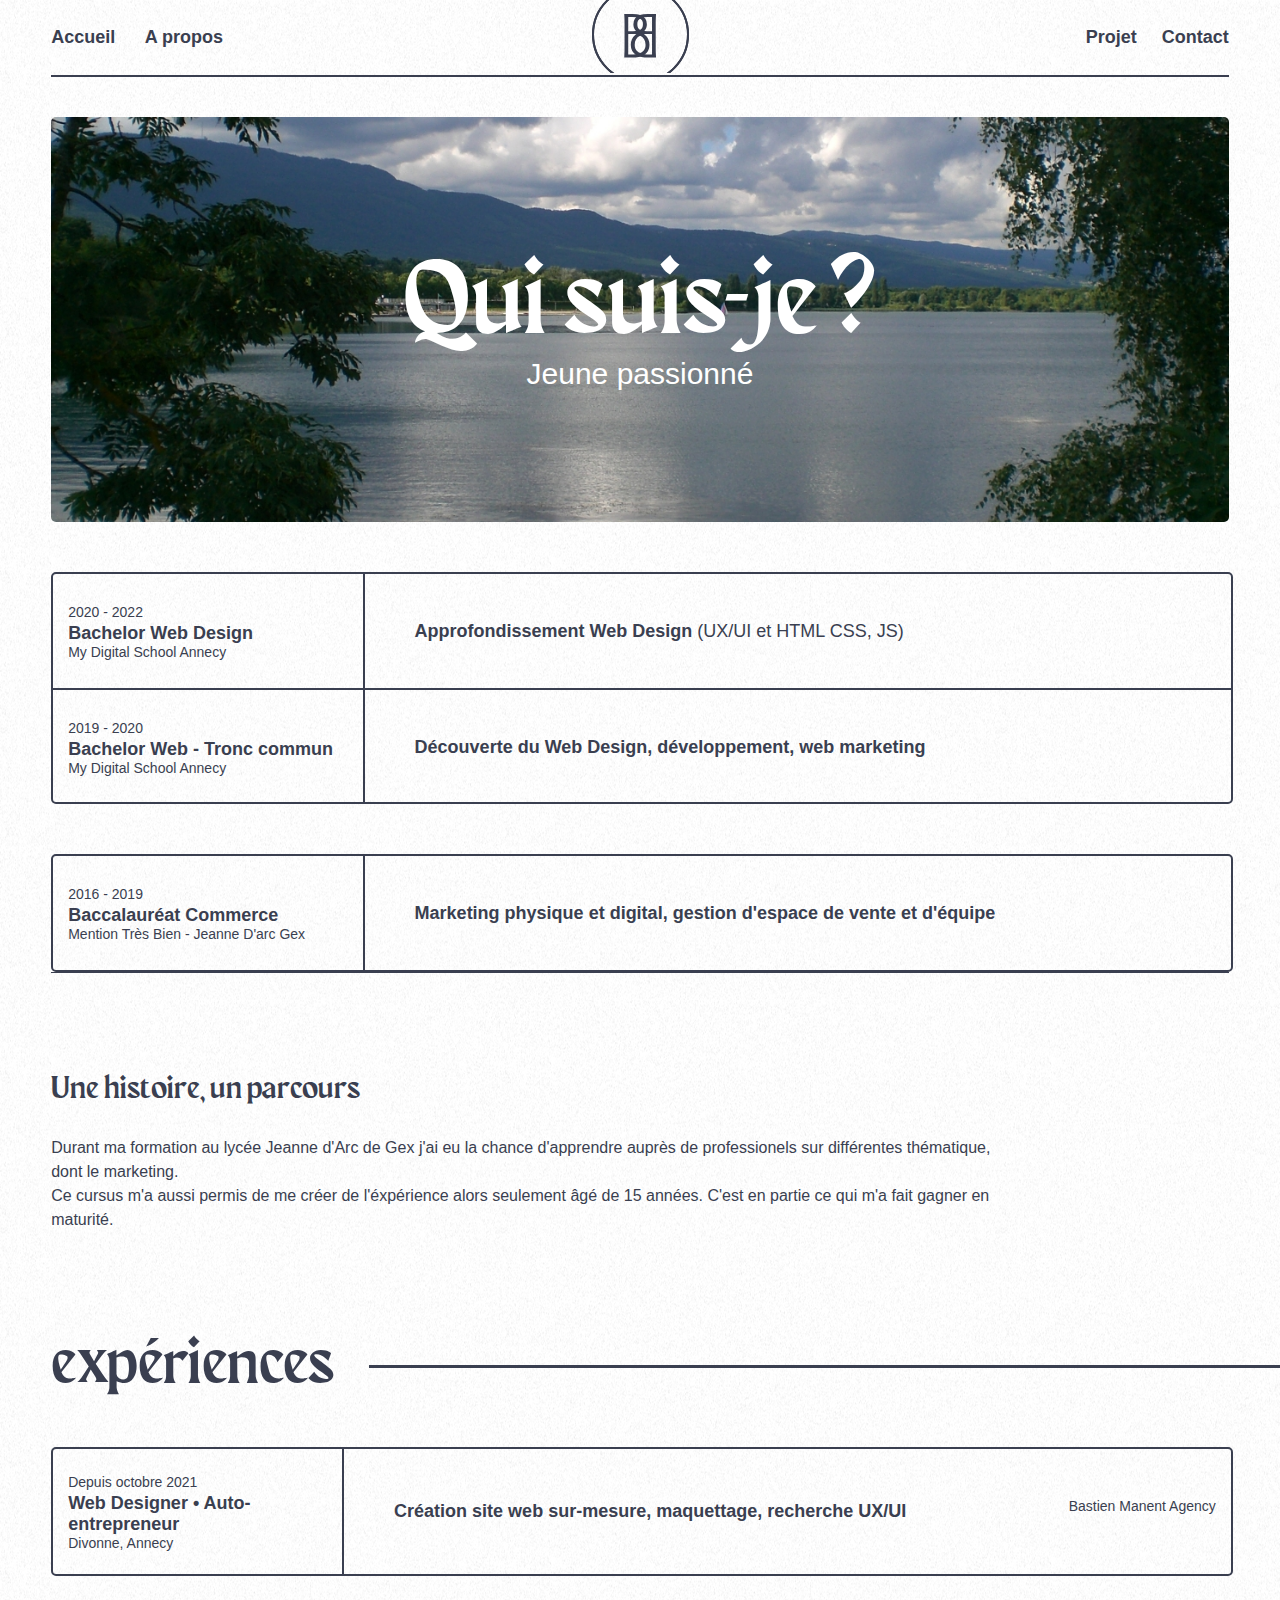
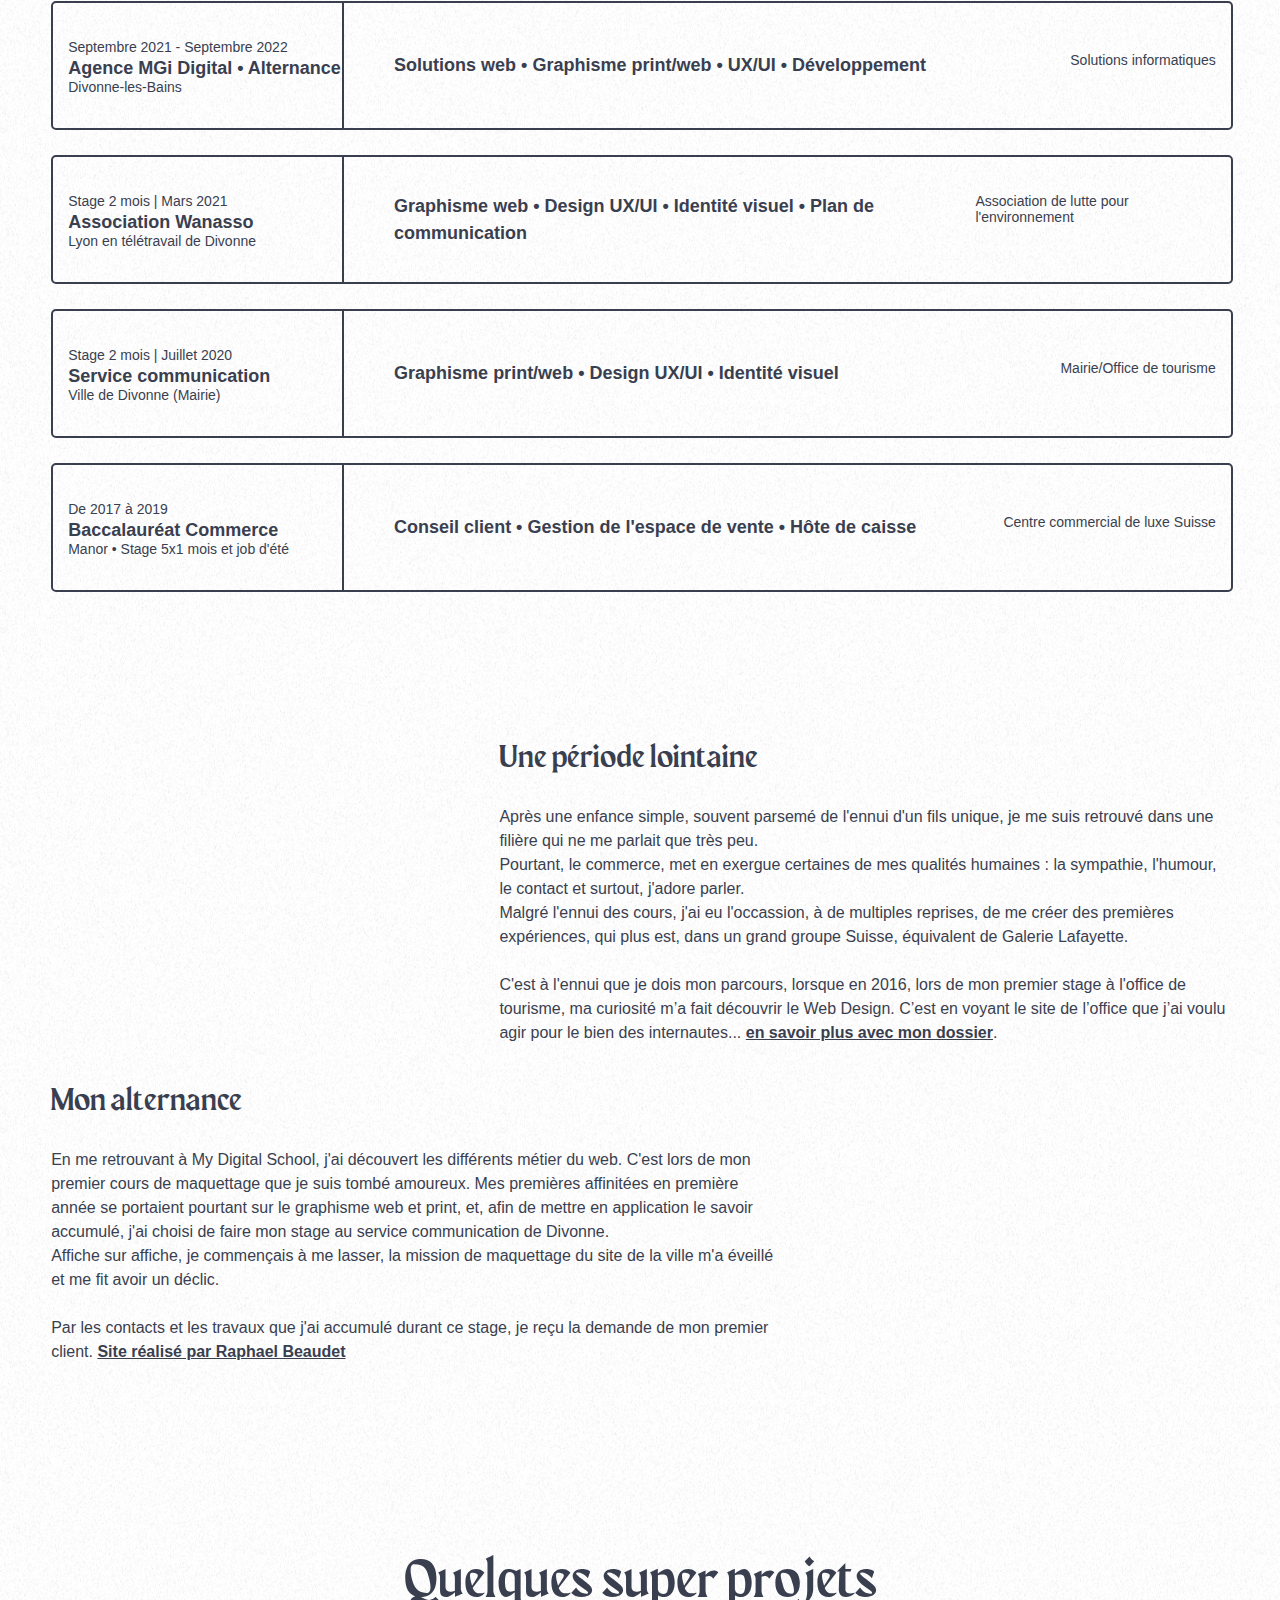
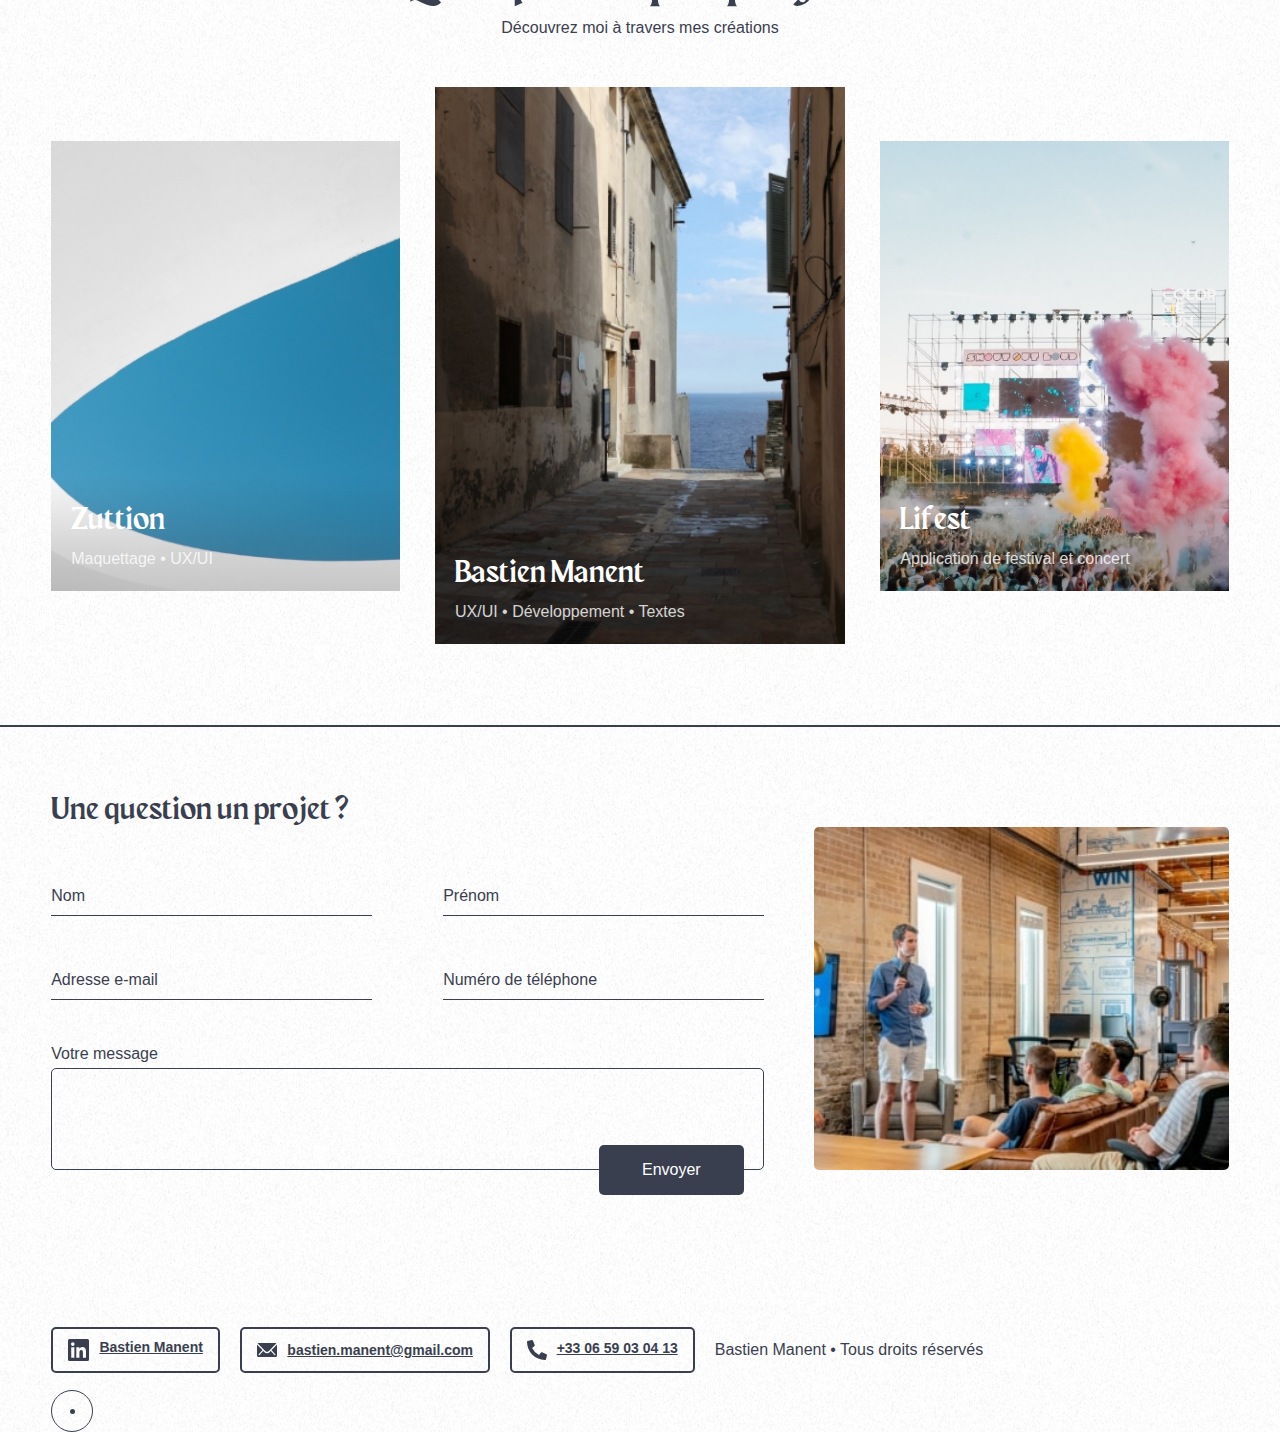
==== about.html @ 90e8f874 "Add files via upload" ====
<!DOCTYPE html>
<html lang="en">

<head>
    <meta charset="UTF-8">
    <meta http-equiv="X-UA-Compatible" content="IE=edge">
    <meta name="viewport" content="width=device-width, initial-scale=1.0">
    <title>Qui suis-je • Bastien Manent</title>
    <link rel='stylesheet' href='https://www.cnap.fr/sites/faune/styles/faune-fontes.css'>
    <link rel="stylesheet" href="./reset.css">
    <link rel="stylesheet" href="./main.css">
    <link rel="stylesheet" href="./about.css">
    <link rel="stylesheet" href="./responsive.css">
    <link rel="icon" type="image/png" href="./images/favicon.png" />
</head>

<body>
    <nav id="nav">
        <div class="links-pages">
            <ul>
                <li>
                    <a class="dn" href="./index.html">Accueil</a>
                    <a href="./about.html">A propos</a>
                </li>
            </ul>
        </div>
        <a href="/index.html" class="center"><img src="./images/logo.svg" alt=""></a>
        <div class="contact">
            <a href="./projet.html">Projet</a>
            <a class="no-margin" href="#contact">Contact</a>
        </div>
    </nav>

    <main>
        <div class="title">
            <h1>Qui suis-je ?</h1>
            <h2>Jeune passionné</h2>
        </div>
        <div class="parcours">
            <div class="post-bac">
                <div class="experience border">
                    <div class="titre">
                        <p>2020 - 2022</p>
                        <h2>Bachelor Web Design</h2>
                        <h4>My Digital School Annecy</h4>
                    </div>
                    <div class="skill">
                        <p>Approfondissement Web Design <span>(UX/UI et HTML CSS, JS)</span></p>
                    </div>
                </div>
                <div class="experience">
                    <div class="titre">
                        <p>2019 - 2020</p>
                        <h2>Bachelor Web - Tronc commun</h2>
                        <h4>My Digital School Annecy</h4>
                    </div>
                    <div class="skill">
                        <p>Découverte du Web Design, développement, web marketing</p>
                    </div>
                </div>

            </div>
            <div class="bac">
                <div class="experience bot">
                    <div class="titre">
                        <p>2016 - 2019</p>
                        <h2>Baccalauréat Commerce</h2>
                        <h4>Mention Très Bien - Jeanne D'arc Gex</h4>
                    </div>
                    <div class="skill">
                        <p>Marketing physique et digital, gestion d'espace de vente et d'équipe</p>
                    </div>
                </div>
            </div>
        </div>
    </main>

    <section id="second">
        <div class="text-container">
            <h3>Une histoire, un parcours</h3>
            <p>Durant ma formation au lycée Jeanne d'Arc de Gex j'ai eu la chance d'apprendre auprès de professionels
                sur différentes thématique, dont le marketing.
                <br>
                Ce cursus m'a aussi permis de me créer de l'éxpérience alors seulement âgé de 15 années.
                C'est en partie ce qui m'a fait gagner en maturité. <br>

            </p>

            <h2>expériences</h2>
        </div>

        <div class="bac">
            <div class="experience bot">
                <div class="titre">
                    <p>Depuis octobre 2021</p>
                    <h2>Web Designer • Auto-entrepreneur</h2>
                    <h4>Divonne, Annecy</h4>
                </div>
                <div class="skill">
                    <p>Création site web sur-mesure, maquettage, recherche UX/UI</p>
                    <span>Bastien Manent Agency</span>
                </div>
            </div>
        </div>
        <div class="bac">
            <div class="experience bot">
                <div class="titre">
                    <p>Septembre 2021 - Septembre 2022</p>
                    <h2>Agence MGi Digital • Alternance</h2>
                    <h4>Divonne-les-Bains</h4>
                </div>
                <div class="skill">
                    <p>Solutions web • Graphisme print/web • UX/UI • Développement</p>
                    <span>Solutions informatiques</span>
                </div>
            </div>
        </div>
        <div class="bac">
            <div class="experience bot">
                <div class="titre">
                    <p>Stage 2 mois | Mars 2021</p>
                    <h2>Association Wanasso</h2>
                    <h4>Lyon en télétravail de Divonne</h4>
                </div>
                <div class="skill">
                    <p>Graphisme web • Design UX/UI • Identité visuel • Plan de communication</p>
                    <span>Association de lutte pour l'environnement</span>
                </div>
            </div>
        </div>
        <div class="bac">
            <div class="experience bot">
                <div class="titre">
                    <p>Stage 2 mois | Juillet 2020</p>
                    <h2>Service communication</h2>
                    <h4>Ville de Divonne (Mairie)</h4>
                </div>
                <div class="skill">
                    <p>Graphisme print/web • Design UX/UI • Identité visuel</p>
                    <span>Mairie/Office de tourisme</span>
                </div>
            </div>
        </div>
        <div class="bac">
            <div class="experience bot">
                <div class="titre">
                    <p>De 2017 à 2019</p>
                    <h2>Baccalauréat Commerce</h2>
                    <h4>Manor • Stage 5x1 mois et job d'été</h4>
                </div>
                <div class="skill">
                    <p>Conseil client • Gestion de l'espace de vente • Hôte de caisse</p>
                    <span>Centre commercial de luxe Suisse </span>
                </div>
            </div>
        </div>
    </section>

    <section id="second-part">
        <div class="article-container">
            <div class="article">
                <img src="https://images.squarespace-cdn.com/content/v1/5dfb9144e372e84d2c00f065/1576779380335-GVNXFBV7FDDNR7ASSXSE/Groupe-Duval-Gex-Axonom%C3%A9trie-scaled.jpg?format=2500w"
                    alt="">
                <div class="text">
                    <h3>Une période lointaine</h3>
                    <p>Après une enfance simple, souvent parsemé de l'ennui d'un fils unique, je me suis retrouvé dans
                        une filière qui ne me parlait que très peu. <br>
                        Pourtant, le commerce, met en exergue certaines de mes qualités humaines : la sympathie,
                        l'humour, le contact et surtout, j'adore parler. <br>
                        Malgré l'ennui des cours, j'ai eu l'occassion, à de multiples reprises, de me créer des
                        premières expériences, qui plus est, dans un grand groupe Suisse,
                        équivalent de Galerie Lafayette. <br> <br>
                        C'est à l'ennui que je dois mon parcours, lorsque en 2016, lors de mon premier stage à l'office
                        de tourisme, ma curiosité m’a fait découvrir le Web Design.
                        C’est en voyant le site de l’office que j’ai voulu agir pour le bien des internautes... <a
                            href="" target="_blank">en savoir plus avec mon dossier</a>.
                    </p>
                </div>
            </div>
            <div class="article margin">
                <div class="text">
                    <h3>Mon alternance</h3>
                    <p>En me retrouvant à My Digital School, j'ai découvert les différents métier du web. C'est lors de
                        mon premier cours de maquettage que je suis tombé amoureux.
                        Mes premières affinitées en première année se portaient pourtant sur le graphisme web et print,
                        et, afin de mettre en application le savoir accumulé, j'ai choisi
                        de faire mon stage au service communication de Divonne. <br>
                        Affiche sur affiche, je commençais à me lasser, la mission de maquettage du site de la ville m'a
                        éveillé et me fit avoir un déclic.
                        <br> <br>
                        Par les contacts et les travaux que j'ai accumulé durant ce stage, je reçu la demande de mon
                        premier client. <a href="https://jaicomprisjagis-association.fr/ " target="_blank">Site réalisé
                            par Raphael Beaudet</a>



                </div>
                <img src="https://www.rts.ch/2017/01/05/10/44/8286060.image?w=1280&h=720" alt="">
            </div>
        </div>
    </section>


    <section id="third-part">
        <h2>Quelques super projets</h2>
        <h4>Découvrez moi à travers mes créations</h4>

        <a href="./projet.html" class="project-container">
            <div class="project first">
                <div class="text">
                    <h3>Zuttion</h3>
                    <p>Maquettage • UX/UI</p>
                </div>
            </div>
            <div class="project new">
                <div class="text">
                    <h3>Bastien Manent</h3>
                    <p>UX/UI • Développement • Textes </p>
                </div>
            </div>
            <div class="project third">
                <div class="text">
                    <h3>Lifest</h3>
                    <p>Application de festival et concert</p>
                </div>
            </div>
        </a>
    </section>

    <div class="trait"></div>

    <section id="contact">
        <h3>Une question un projet ?</h3>
        <div class="form-container">
            <form name="contact" method="POST" data-netlify="true">


                <div class="name">
                    <input type="text" id="fname" name="fname" placeholder="Nom" required>
                    <input type="text" id="lname" name="lname" placeholder="Prénom" required>
                </div>
                <div class="tel-mail">
                    <input type="email" id="email" name="email" placeholder="Adresse e-mail" required>
                    <input type="number" id="number" name="number" placeholder="Numéro de téléphone" required>
                </div>
                <div class="message">
                    <label for="message">Votre message</label>
                    <textarea name="message" required></textarea>
                </div>
                <button name="submit" type="submit" id="contact-submit" data-submit="En cours d'envoie">Envoyer</button>
            </form>
            <img src="./images/working-team.jpg" alt="équipe qui travail">
        </div>
    </section>

    <footer>
        <div class="socials">
            <div target="_blank" class="linkedin social"><a href="https://www.linkedin.com/in/bastien-manent/"><img
                        src="./images/linkedin.svg" alt="">Bastien Manent</a></div>
            <div class="mail social"><a href="mailto:bastien.manent@gmail.com"> <img src="./images/mail.svg"
                        alt="">bastien.manent@gmail.com</a></div>
            <div class="tel social"><a href="tel:+33659030413"><img src="./images/tel.svg" alt="">+33 06 59 03 04 13</a>
            </div>
            <h5>Bastien Manent • Tous droits réservés</h5>
        </div>
        <a href="#nav" class="trace"></a>
    </footer>



    <div class="cursor">
        <div class="dot"></div>
    </div>

    <script>
        const cursor = document.querySelector('.cursor');

        document.addEventListener('mousemove', e => {
            cursor.setAttribute("style", "top: " + (e.pageY - 20) + "px; left: " + (e.pageX - 20) + "px;");
        });

        let show = document.querySelectorAll('a, button, input');

        show.forEach(link => {
            link.addEventListener("mouseleave", () => {

                cursor.classList.remove("link-grow");
            });
            link.addEventListener("mouseover", () => {
                cursor.classList.add("link-grow");
            });
        });
    </script>

</body>

</html>
---- main.css ----
@charset "UTF-8";
@font-face {
  font-family: "Maragsa";
  src: url("/font/Maragsâ.otf");
}

::-moz-selection {
  color: #133552;
  background: #5abce977;
}

::selection {
  color: #133552;
  background: #5abce977;
}

html {
  scroll-behavior: smooth;
  width: 100vw;
}

html::-webkit-scrollbar {
  width: 10px;
}

html::-webkit-scrollbar-thumb {
  background: #1335523a;
}

html::-webkit-scrollbar-track {
  background: rgba(255, 255, 255, 0);
}

.button {
  -webkit-transition: color .1s linear, background .15s linear, -webkit-transform .1s linear;
  transition: color .1s linear, background .15s linear, -webkit-transform .1s linear;
  transition: transform .1s linear, color .1s linear, background .15s linear;
  transition: transform .1s linear, color .1s linear, background .15s linear, -webkit-transform .1s linear;
}

.cursor {
  width: 40px;
  height: 40px;
  border: #3A3F50 1px solid;
  border-radius: 50%;
  position: absolute;
  pointer-events: none;
  -webkit-transition: all 0.3s ease-in-out;
  transition: all 0.3s ease-in-out;
  -webkit-transition-property: background, -webkit-transform;
  transition-property: background, -webkit-transform;
  transition-property: background, transform;
  transition-property: background, transform, -webkit-transform;
  display: -webkit-box;
  display: -ms-flexbox;
  display: flex;
  -webkit-box-align: center;
      -ms-flex-align: center;
          align-items: center;
  -webkit-box-pack: center;
      -ms-flex-pack: center;
          justify-content: center;
}

.cursor .dot {
  height: 5px;
  width: 5px;
  background-color: #3A3F50;
  border-radius: 100%;
}

.center {
  margin: 0 !important;
}

.no-margin {
  margin: 0 !important;
}

.link-grow {
  -webkit-transform: scale(1.5);
          transform: scale(1.5);
  background: rgba(255, 255, 255, 0.25);
}

body {
  margin: 0;
  padding: 0;
  background-image: url("./images/background.png");
  padding: 0 10%;
  font-family: 'Faune', sans-serif;
  color: #3A3F50;
  overflow-x: hidden;
}

p {
  line-height: 150%;
}

nav {
  height: 75px;
  display: -webkit-box;
  display: -ms-flexbox;
  display: flex;
  -webkit-box-pack: justify;
      -ms-flex-pack: justify;
          justify-content: space-between;
  -webkit-box-align: center;
      -ms-flex-align: center;
          align-items: center;
  border-bottom: 2px solid #3A3F50;
}

nav a {
  font-size: 18px;
  font-weight: bold;
  margin-right: 25px;
}

nav ul li {
  display: inline;
}

nav img {
  height: 75px;
}

nav div {
  width: 250px;
}

nav .contact {
  display: -webkit-box;
  display: -ms-flexbox;
  display: flex;
  -webkit-box-pack: end;
      -ms-flex-pack: end;
          justify-content: flex-end;
}

main {
  margin-top: 80px;
  border-bottom: 2px solid #3A3F50;
}

main .title {
  height: 45vh;
  display: -webkit-box;
  display: -ms-flexbox;
  display: flex;
  -webkit-box-align: center;
      -ms-flex-align: center;
          align-items: center;
  -webkit-box-pack: center;
      -ms-flex-pack: center;
          justify-content: center;
  -webkit-box-orient: vertical;
  -webkit-box-direction: normal;
      -ms-flex-direction: column;
          flex-direction: column;
  text-align: center;
  color: white;
  background-image: url("./images/bonifacio.png");
  border-radius: 5px;
  background-image: bor;
  background-size: cover;
  background-position: center;
  margin-bottom: 50px;
}

main .title h1 {
  font-family: 'Maragsa';
  font-size: 100px;
}

main .title h2 {
  font-size: 30px;
}

main .fold-container {
  width: 100%;
  display: -webkit-box;
  display: -ms-flexbox;
  display: flex;
}

main .fold-container .trace {
  height: 400px;
  width: -webkit-max-content;
  width: -moz-max-content;
  width: max-content;
  border-left: solid 1px #3A3F50;
  border-right: solid 1px #3A3F50;
  position: relative;
  left: 50%;
}

main .fold-container .trace::before {
  content: "";
  background: url("/images/scroll-arrow.svg") no-repeat;
  width: 30px;
  height: 30px;
  position: absolute;
  left: calc(50% - 15px);
}

main .fold-container .resume {
  width: 50%;
  max-height: 280px;
  display: -webkit-box;
  display: -ms-flexbox;
  display: flex;
  -webkit-box-orient: vertical;
  -webkit-box-direction: normal;
      -ms-flex-direction: column;
          flex-direction: column;
  -webkit-box-pack: justify;
      -ms-flex-pack: justify;
          justify-content: space-between;
}

main .fold-container .resume h2 {
  font-weight: bold;
  font-size: 30px;
  margin-bottom: 25px;
}

main .fold-container .resume p {
  padding-right: 100px;
}

main .fold-container .resume a {
  font-size: 18px;
  color: #ffff;
  background-color: #3A3F50;
  padding: 15px 60px;
  display: inline-block;
  text-align: center;
  width: 100px;
}

main .skill-container {
  width: 50%;
  display: -ms-grid;
  display: grid;
  -ms-grid-columns: (1fr)[2];
      grid-template-columns: repeat(2, 1fr);
  -ms-grid-rows: (1fr)[2];
      grid-template-rows: repeat(2, 1fr);
  height: 50%;
  gap: 20px;
  padding-left: 15%;
}

main .skill-container h3 {
  font-size: 21px;
  font-family: 'Maragsa';
  margin-bottom: 20px;
}

main .skill-container .skill {
  border: solid 1.5px #3A3F50;
  padding: 20px 15px;
  display: -webkit-box;
  display: -ms-flexbox;
  display: flex;
  -webkit-box-orient: vertical;
  -webkit-box-direction: normal;
      -ms-flex-direction: column;
          flex-direction: column;
}

#second-part {
  margin-top: 80px;
  margin-bottom: 80px;
  border-bottom: 2px solid #3A3F50;
  display: -webkit-box;
  display: -ms-flexbox;
  display: flex;
  -webkit-box-pack: justify;
      -ms-flex-pack: justify;
          justify-content: space-between;
}

#second-part .article-container {
  display: -webkit-box;
  display: -ms-flexbox;
  display: flex;
  -webkit-box-orient: vertical;
  -webkit-box-direction: normal;
      -ms-flex-direction: column;
          flex-direction: column;
  margin: 0;
  padding: 0;
}

#second-part .article {
  display: -webkit-box;
  display: -ms-flexbox;
  display: flex;
  width: 80%;
  margin: 0;
  padding: 0;
}

#second-part .article .text {
  display: -webkit-box;
  display: -ms-flexbox;
  display: flex;
  -webkit-box-orient: vertical;
  -webkit-box-direction: normal;
      -ms-flex-direction: column;
          flex-direction: column;
}

#second-part .article .plus {
  font-size: 16px;
  color: #3A3F50;
  border: #3A3F50 solid 1px;
  border-radius: 5px;
  padding: 15px 20px;
  text-align: center;
  width: 100px;
  margin-top: 20px;
}

#second-part .article img {
  margin-right: 50px;
  -o-object-fit: cover;
     object-fit: cover;
  max-width: 500px;
  border-radius: 5px;
}

#second-part .article h3 {
  font-size: 30px;
  font-family: 'Maragsa';
  margin-bottom: 30px;
}

#second-part .margin {
  margin-top: 100px;
  margin-bottom: 80px;
}

#second-part .margin img {
  margin-right: 0;
  margin-left: 50px;
}

.progress-bar {
  width: 40px;
  border: 2px solid #3A3F50;
  display: -webkit-box;
  display: -ms-flexbox;
  display: flex;
  -webkit-box-align: end;
      -ms-flex-align: end;
          align-items: flex-end;
  margin-bottom: 80px;
  border-radius: 7px;
}

.progress-bar div {
  height: 70%;
  width: 40px;
  background-color: #3A3F50;
  display: inline-block;
  border-radius: 0 0 2.5px 2.5px;
  color: #ffffff;
  display: -webkit-box;
  display: -ms-flexbox;
  display: flex;
  -webkit-box-align: center;
      -ms-flex-align: center;
          align-items: center;
  -webkit-box-pack: justify;
      -ms-flex-pack: justify;
          justify-content: space-between;
  -webkit-box-orient: vertical;
  -webkit-box-direction: normal;
      -ms-flex-direction: column;
          flex-direction: column;
  padding: 25px 0;
}

.progress-bar div h4 {
  font-family: 'Maragsa';
  -webkit-writing-mode: vertical-rl;
      -ms-writing-mode: tb-rl;
          writing-mode: vertical-rl;
  font-size: 20px;
}

.progress-bar div h6 {
  font-family: 'Maragsa';
  -webkit-writing-mode: vertical-rl;
      -ms-writing-mode: tb-rl;
          writing-mode: vertical-rl;
  text-transform: uppercase;
  font-size: 30px;
}

#third-part {
  margin-top: 150px;
}

#third-part h2 {
  font-family: 'maragsa';
  text-align: center;
  font-size: 50px;
}

#third-part h4 {
  text-align: center;
  margin-top: 10px;
}

#third-part .project-container {
  display: -webkit-box;
  display: -ms-flexbox;
  display: flex;
  -webkit-box-align: center;
      -ms-flex-align: center;
          align-items: center;
  -webkit-box-pack: center;
      -ms-flex-pack: center;
          justify-content: center;
  gap: 70px;
  margin-bottom: 80px;
  margin-top: 50px;
}

#third-part .project-container .project {
  height: 650px;
  width: 425px;
  background-repeat: no-repeat;
  background-size: cover;
  display: -webkit-box;
  display: -ms-flexbox;
  display: flex;
  -webkit-box-orient: vertical;
  -webkit-box-direction: normal;
      -ms-flex-direction: column;
          flex-direction: column;
  -webkit-box-pack: end;
      -ms-flex-pack: end;
          justify-content: flex-end;
  color: #ffffff;
  gap: 70px;
}

#third-part .project-container .project .text {
  padding: 20px;
}

#third-part .project-container .project h3 {
  font-family: 'maragsa';
  font-size: 30px;
  margin-bottom: 10px;
}

#third-part .project-container .project p {
  opacity: .8;
}

#third-part .project-container .first {
  background-image: url("./images/zuttion.jpg");
}

#third-part .project-container .new {
  height: 725px;
  width: 500px;
  background-image: url("./images/bastien-manent.jpg");
}

#third-part .project-container .third {
  background-image: url("./images/lifest.jpg");
}

.trait {
  width: 100%;
  overflow: hidden;
  position: absolute;
  left: 0;
  height: 1px;
  border-bottom: 2px solid #3A3F50;
}

#contact {
  margin-top: 150px;
}

#contact h3 {
  font-family: 'maragsa';
  font-size: 30px;
}

#contact .form-container {
  display: -webkit-box;
  display: -ms-flexbox;
  display: flex;
  -webkit-box-pack: justify;
      -ms-flex-pack: justify;
          justify-content: space-between;
  gap: 50px;
}

#contact .form-container form {
  width: 900px;
  display: -webkit-box;
  display: -ms-flexbox;
  display: flex;
  -webkit-box-orient: vertical;
  -webkit-box-direction: normal;
      -ms-flex-direction: column;
          flex-direction: column;
  gap: 45px;
  margin-top: 50px;
  position: relative;
}

#contact .form-container form ::-webkit-input-placeholder {
  color: #3A3F50;
  font-size: 16px;
  opacity: 1;
}

#contact .form-container form :-ms-input-placeholder {
  color: #3A3F50;
  font-size: 16px;
  opacity: 1;
}

#contact .form-container form ::-ms-input-placeholder {
  color: #3A3F50;
  font-size: 16px;
  opacity: 1;
}

#contact .form-container form ::placeholder {
  color: #3A3F50;
  font-size: 16px;
  opacity: 1;
}

#contact .form-container form input {
  border: none;
  border-bottom: 1px solid #3A3F50;
  padding: 10px 0;
  font-weight: 400;
  font-size: 16px;
  font-family: 'Faune', sans-serif;
  background-color: transparent;
  -webkit-box-sizing: border-box;
          box-sizing: border-box;
}

#contact .form-container form textarea {
  border: 1px solid #3A3F50;
  border-radius: 5px;
  padding: 0;
  resize: none;
  padding: 5px;
  height: 90px;
  background-color: transparent;
  font-family: 'Faune', sans-serif;
  font-size: 16px;
  color: #133552;
}

#contact .form-container form input:focus {
  border-bottom: 2px solid #133552;
  outline: none;
  -webkit-box-sizing: border-box;
          box-sizing: border-box;
}

#contact .form-container form textarea:focus {
  outline: none;
}

#contact .form-container form .name,
#contact .form-container form .tel-mail {
  width: 100%;
  display: -webkit-box;
  display: -ms-flexbox;
  display: flex;
  -webkit-box-pack: justify;
      -ms-flex-pack: justify;
          justify-content: space-between;
}

#contact .form-container form .name #fname,
#contact .form-container form .name #lname,
#contact .form-container form .name #email,
#contact .form-container form .name #number,
#contact .form-container form .tel-mail #fname,
#contact .form-container form .tel-mail #lname,
#contact .form-container form .tel-mail #email,
#contact .form-container form .tel-mail #number {
  width: 45%;
}

#contact .form-container form .message {
  display: -webkit-box;
  display: -ms-flexbox;
  display: flex;
  -webkit-box-orient: vertical;
  -webkit-box-direction: normal;
      -ms-flex-direction: column;
          flex-direction: column;
  gap: 5px;
}

#contact .form-container form button {
  position: absolute;
  bottom: -25px;
  right: 20px;
  border-radius: 5px;
  outline: none;
  border: none;
  background-color: #3A3F50;
  color: white;
  font-family: 'Faune', sans-serif;
  font-weight: 500;
  font-size: 16px;
  padding: 15px 30px;
  height: 50px;
  width: 145px;
}

#contact .form-container img {
  -o-object-fit: cover;
     object-fit: cover;
  border-radius: 5px;
}

footer {
  margin-top: 150px;
  height: 60px;
  display: -webkit-box;
  display: -ms-flexbox;
  display: flex;
  -webkit-box-pack: justify;
      -ms-flex-pack: justify;
          justify-content: space-between;
  -webkit-box-align: center;
      -ms-flex-align: center;
          align-items: center;
}

footer h5 {
  margin: 0;
  padding: 0;
}

footer .socials {
  display: -webkit-box;
  display: -ms-flexbox;
  display: flex;
  gap: 20px;
}

footer .socials h5 {
  display: -webkit-box;
  display: -ms-flexbox;
  display: flex;
  -webkit-box-align: center;
      -ms-flex-align: center;
          align-items: center;
}

footer .socials .social {
  border: 2px solid #3A3F50;
  border-radius: 5px;
  padding: 15px 20px;
  font-weight: 700;
  text-decoration: underline;
  display: -webkit-box;
  display: -ms-flexbox;
  display: flex;
  -webkit-box-align: center;
      -ms-flex-align: center;
          align-items: center;
  -webkit-box-pack: justify;
      -ms-flex-pack: justify;
          justify-content: space-between;
  line-height: normal;
}

footer .socials .social a {
  display: -webkit-box;
  display: -ms-flexbox;
  display: flex;
}

footer .socials .social a img {
  margin-right: 10px;
}

footer .trace {
  height: 150%;
  border-left: solid 1px #3A3F50;
  border-right: solid 1px #3A3F50;
  position: relative;
}

footer .trace::before {
  content: "";
  background: url("/images/scroll-arrow.svg") no-repeat;
  width: 30px;
  height: 30px;
  position: absolute;
  left: calc(50% - 15px);
  -webkit-transform: rotate(180deg);
          transform: rotate(180deg);
}
/*# sourceMappingURL=main.css.map */
---- about.css ----
main {
  border-bottom: 0;
}

main .title {
  background-image: url("./images/divonne.jpg");
}

main .parcours {
  width: 100%;
  height: 400px;
  display: -webkit-box;
  display: -ms-flexbox;
  display: flex;
  -webkit-box-orient: vertical;
  -webkit-box-direction: normal;
      -ms-flex-direction: column;
          flex-direction: column;
}

main .parcours .post-bac,
main .parcours .bac {
  border-radius: 5px;
  border: 2px solid #3A3F50;
  width: 100%;
  height: 250px;
  margin-bottom: 50px;
}

main .parcours .post-bac.bac,
main .parcours .bac.bac {
  height: 125px;
  margin: 0;
}

main .parcours .post-bac .experience,
main .parcours .bac .experience {
  height: 50%;
  display: -webkit-box;
  display: -ms-flexbox;
  display: flex;
  -webkit-box-align: center;
      -ms-flex-align: center;
          align-items: center;
}

main .parcours .post-bac .experience.border,
main .parcours .bac .experience.border {
  border-bottom: 2px solid #3A3F50;
}

main .parcours .post-bac .experience.bot,
main .parcours .bac .experience.bot {
  height: 100%;
}

main .parcours .post-bac .experience .titre,
main .parcours .bac .experience .titre {
  height: 100%;
  width: 25%;
  border-right: 2px solid #3A3F50;
  display: -webkit-box;
  display: -ms-flexbox;
  display: flex;
  -ms-flex-line-pack: center;
      align-content: center;
  -webkit-box-pack: center;
      -ms-flex-pack: center;
          justify-content: center;
  -webkit-box-orient: vertical;
  -webkit-box-direction: normal;
      -ms-flex-direction: column;
          flex-direction: column;
  margin-left: 15px;
}

main .parcours .post-bac .experience .titre p,
main .parcours .bac .experience .titre p {
  font-size: 14px;
}

main .parcours .post-bac .experience .titre h2,
main .parcours .bac .experience .titre h2 {
  font-size: 18px;
  font-weight: bold;
}

main .parcours .post-bac .experience .titre h4,
main .parcours .bac .experience .titre h4 {
  font-size: 14px;
}

main .parcours .post-bac .experience .skill,
main .parcours .bac .experience .skill {
  margin-left: 50px;
  font-size: 18px;
  font-weight: bold;
}

main .parcours .post-bac .experience .skill span,
main .parcours .bac .experience .skill span {
  font-weight: 400;
}

#second {
  margin-top: 100px;
}

#second .text-container {
  margin-bottom: 50px;
}

#second .text-container h3 {
  font-size: 30px;
  font-family: 'Maragsa';
  margin-bottom: 30px;
}

#second .text-container p {
  width: 80%;
  margin-bottom: 100px;
}

#second .text-container h2 {
  font-family: 'Maragsa';
  font-size: 60px;
  position: relative;
}

#second .text-container h2::after {
  content: "";
  width: 100%;
  height: 3px;
  background-color: #3A3F50;
  position: absolute;
  left: calc(10% + 200px);
  top: calc(50%);
}

#second .bac {
  border-radius: 5px;
  border: 2px solid #3A3F50;
  width: 100%;
  height: 125px;
  margin-bottom: 25px;
}

#second .bac .experience {
  height: 50%;
  display: -webkit-box;
  display: -ms-flexbox;
  display: flex;
  -webkit-box-align: center;
      -ms-flex-align: center;
          align-items: center;
}

#second .bac .experience.border {
  border-bottom: 2px solid #3A3F50;
}

#second .bac .experience.bot {
  height: 100%;
}

#second .bac .experience .titre {
  height: 100%;
  width: 25%;
  border-right: 2px solid #3A3F50;
  display: -webkit-box;
  display: -ms-flexbox;
  display: flex;
  -ms-flex-line-pack: center;
      align-content: center;
  -webkit-box-pack: center;
      -ms-flex-pack: center;
          justify-content: center;
  -webkit-box-orient: vertical;
  -webkit-box-direction: normal;
      -ms-flex-direction: column;
          flex-direction: column;
  margin-left: 15px;
}

#second .bac .experience .titre p {
  font-size: 14px;
}

#second .bac .experience .titre h2 {
  font-size: 18px;
  font-weight: bold;
}

#second .bac .experience .titre h4 {
  font-size: 14px;
}

#second .bac .experience .skill {
  margin-left: 50px;
  font-size: 18px;
  font-weight: bold;
  display: -webkit-box;
  display: -ms-flexbox;
  display: flex;
  -webkit-box-pack: justify;
      -ms-flex-pack: justify;
          justify-content: space-between;
  margin-right: 15px;
  width: 75%;
}

#second .bac .experience .skill span {
  font-size: 14px;
  font-weight: 400;
}

#second-part {
  margin-top: 150px;
}

#second-part a {
  text-decoration: underline;
  pointer-events: all !important;
  font-weight: bold;
}

#second-part .article {
  width: 100% !important;
}
/*# sourceMappingURL=about.css.map */
---- responsive.css ----
@media only screen and (max-width: 1580px) {
  body {
    padding: 0 4%;
  }
  main .skill-container {
    width: 50%;
    display: -ms-grid;
    display: grid;
    -ms-grid-columns: (1fr)[2];
        grid-template-columns: repeat(2, 1fr);
    -ms-grid-rows: (1fr)[2];
        grid-template-rows: repeat(2, 1fr);
    height: 50%;
    gap: 20px;
  }
  main .skill-container h3 {
    margin-bottom: 15px;
  }
  main .skill-container .skill {
    padding: 10px;
    display: -webkit-box;
    display: -ms-flexbox;
    display: flex;
    -webkit-box-pack: center;
        -ms-flex-pack: center;
            justify-content: center;
  }
  .article {
    width: 85% !important;
  }
}

@media only screen and (max-width: 1280px) {
  .trace {
    display: none;
  }
  main {
    margin-top: 40px;
    border-bottom: 1px solid #3A3F50;
  }
  main .fold-container {
    width: 100%;
    display: -webkit-box;
    display: -ms-flexbox;
    display: flex;
    -webkit-box-orient: vertical;
    -webkit-box-direction: normal;
        -ms-flex-direction: column;
            flex-direction: column;
  }
  main .fold-container .resume {
    width: 100% !important;
    -webkit-box-pack: start;
        -ms-flex-pack: start;
            justify-content: flex-start;
    border-bottom: 1px solid #3A3F50;
  }
  main .fold-container .resume h2 {
    font-weight: bold;
    font-size: 30px;
    margin-bottom: 25px;
  }
  main .fold-container .resume p {
    padding-right: 100px;
    margin-bottom: 40px;
    width: 75%;
    font-size: 18px;
  }
  main .fold-container .resume a {
    font-size: 18px;
    color: #ffff;
    background-color: #3A3F50;
    padding: 15px 60px;
    display: inline-block;
    text-align: center;
    width: 100px;
  }
  main .fold-container .skill-container {
    margin-top: 45px;
    margin-bottom: 45px;
    width: 100%;
    height: -webkit-max-content;
    height: -moz-max-content;
    height: max-content;
    -ms-flex-wrap: nowrap;
        flex-wrap: nowrap;
    -webkit-box-pack: justify;
        -ms-flex-pack: justify;
            justify-content: space-between;
    padding-left: 0;
  }
  main .fold-container .skill-container .skill {
    height: 140px;
    display: -webkit-box;
    display: -ms-flexbox;
    display: flex;
    -webkit-box-pack: center;
        -ms-flex-pack: center;
            justify-content: center;
  }
  #second-part {
    -webkit-box-orient: vertical;
    -webkit-box-direction: normal;
        -ms-flex-direction: column;
            flex-direction: column;
    border-bottom: none;
    margin-bottom: 0;
  }
  #second-part .article {
    width: 100% !important;
  }
  #second-part .article img {
    width: 450px;
  }
  #second-part .article .text {
    width: 70%;
  }
  #second-part .margin {
    margin-top: 40px;
    margin-bottom: 40px;
  }
  #second-part .progress-bar {
    width: 100%;
    height: 50px;
    -webkit-box-align: end;
        -ms-flex-align: end;
            align-items: flex-end;
    margin-bottom: 0;
  }
  #second-part .progress-bar div {
    width: 70%;
    height: 50px;
    -webkit-box-orient: horizontal;
    -webkit-box-direction: reverse;
        -ms-flex-direction: row-reverse;
            flex-direction: row-reverse;
    padding: 0;
  }
  #second-part .progress-bar div h6 {
    -webkit-writing-mode: horizontal-tb;
        -ms-writing-mode: lr-tb;
            writing-mode: horizontal-tb;
    margin-right: 45px;
  }
  #second-part .progress-bar div h4 {
    -webkit-writing-mode: horizontal-tb;
        -ms-writing-mode: lr-tb;
            writing-mode: horizontal-tb;
    margin-left: 45px;
  }
  #third-part .project-container {
    gap: 3%;
  }
  #third-part .project-container .project {
    height: 450px;
  }
  #third-part .project-container .new {
    height: 557px;
  }
  footer {
    margin-bottom: 10px;
  }
  footer .socials h5 {
    font-size: 16px !important;
  }
  footer .socials .social {
    padding: 10px 15px;
  }
  footer .socials .social a {
    font-size: 14px;
  }
}

@media only screen and (max-width: 960px) {
  main h1 {
    font-size: 12vw !important;
  }
  main .fold-container {
    width: 100%;
  }
  main .fold-container .skill-container {
    display: -ms-grid;
    display: grid;
    -ms-grid-columns: (1fr)[2];
        grid-template-columns: repeat(2, 1fr);
    -ms-grid-rows: 1fr;
        grid-template-rows: 1fr;
    gap: 30px;
  }
  main .fold-container .resume {
    max-height: none;
  }
  main .fold-container .resume p {
    width: 100%;
  }
  main .fold-container .resume a {
    margin-bottom: 30px;
  }
  #second-part .article-container .article img {
    width: 40%;
  }
  #third-part h2 {
    font-size: 40px;
  }
  #third-part .project-container {
    gap: 3%;
  }
  #third-part .project-container .project {
    height: 350px;
  }
  #third-part .project-container .project .text h3 {
    font-size: 18px;
  }
  #third-part .project-container .project .text p {
    font-size: 14px;
  }
  #third-part .project-container .new {
    height: 400px;
  }
  #contact .form-container img {
    display: none;
  }
  footer .socials h5 {
    display: none;
  }
}

@media only screen and (max-width: 750px) {
  .cursor {
    display: none;
  }
  nav {
    height: 46px;
  }
  nav a {
    font-size: 16px;
  }
  nav img {
    height: 50px;
  }
  #second-part .article-container .article .text {
    width: 100%;
  }
  #second-part .article-container .article img {
    display: none;
  }
  #second-part .article-container .margin {
    border-top: 1px solid #3A3F50;
    padding: 50px 0;
  }
  #third-part .project-container {
    gap: 3%;
  }
  #third-part .project-container .project {
    height: 450px;
    width: 33%;
  }
  #third-part .project-container .new {
    height: 450px;
  }
  footer {
    margin-top: 50px;
  }
  footer .socials .social {
    padding: 15px;
  }
  footer .socials .social a,
  footer .socials .social h5 {
    font-size: 0;
  }
  footer .socials .social a img,
  footer .socials .social h5 img {
    margin-right: 0;
  }
}

@media only screen and (max-width: 480px) {
  html {
    width: 100vw;
    overflow-x: hidden;
  }
  nav .dn {
    display: none;
  }
  nav .contact a {
    margin: 0;
  }
  nav .contact .no-margin {
    display: none;
  }
  main {
    border-bottom: none;
  }
  main .title {
    margin-bottom: 25px;
  }
  main .fold-container .resume a {
    margin-top: 20px;
    width: 100%;
    padding: 15px 0;
  }
  #second-part .article-container .article {
    -webkit-box-orient: vertical;
    -webkit-box-direction: normal;
        -ms-flex-direction: column;
            flex-direction: column;
  }
  #second-part .article-container .article .text {
    width: 100%;
  }
  #second-part .article-container .article img {
    display: initial;
    margin: 0;
    width: 100%;
    height: 300px;
    margin-bottom: 25px;
  }
  #second-part .article-container .margin {
    border: 0;
    padding: 50px 0;
    -webkit-box-orient: vertical;
    -webkit-box-direction: reverse;
        -ms-flex-direction: column-reverse;
            flex-direction: column-reverse;
    margin-bottom: 0;
  }
  #second-part .article-container .margin img {
    height: 200px;
  }
  .progress-bar h6 {
    font-size: 20px !important;
    margin-right: 10px !important;
  }
  .progress-bar h4 {
    font-size: 16px !important;
    margin-left: 10px !important;
  }
}
/*# sourceMappingURL=responsive.css.map */
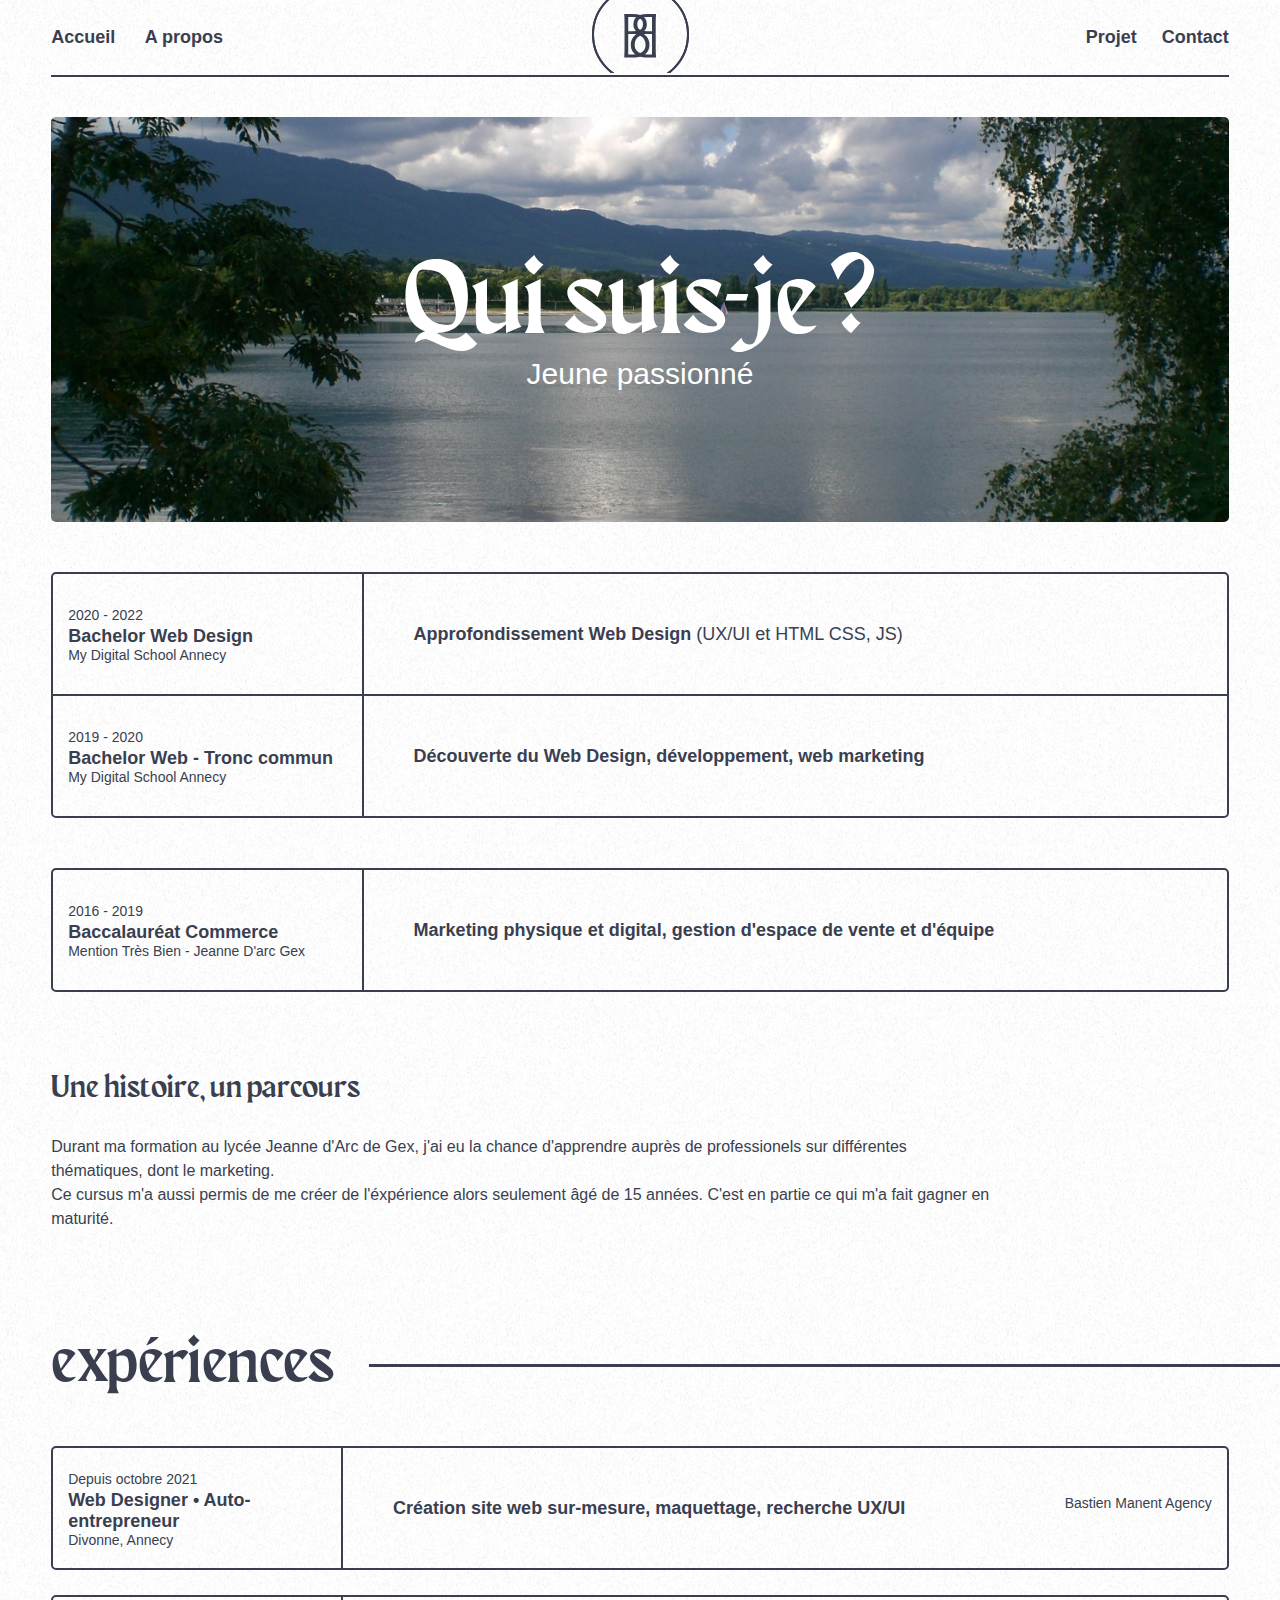
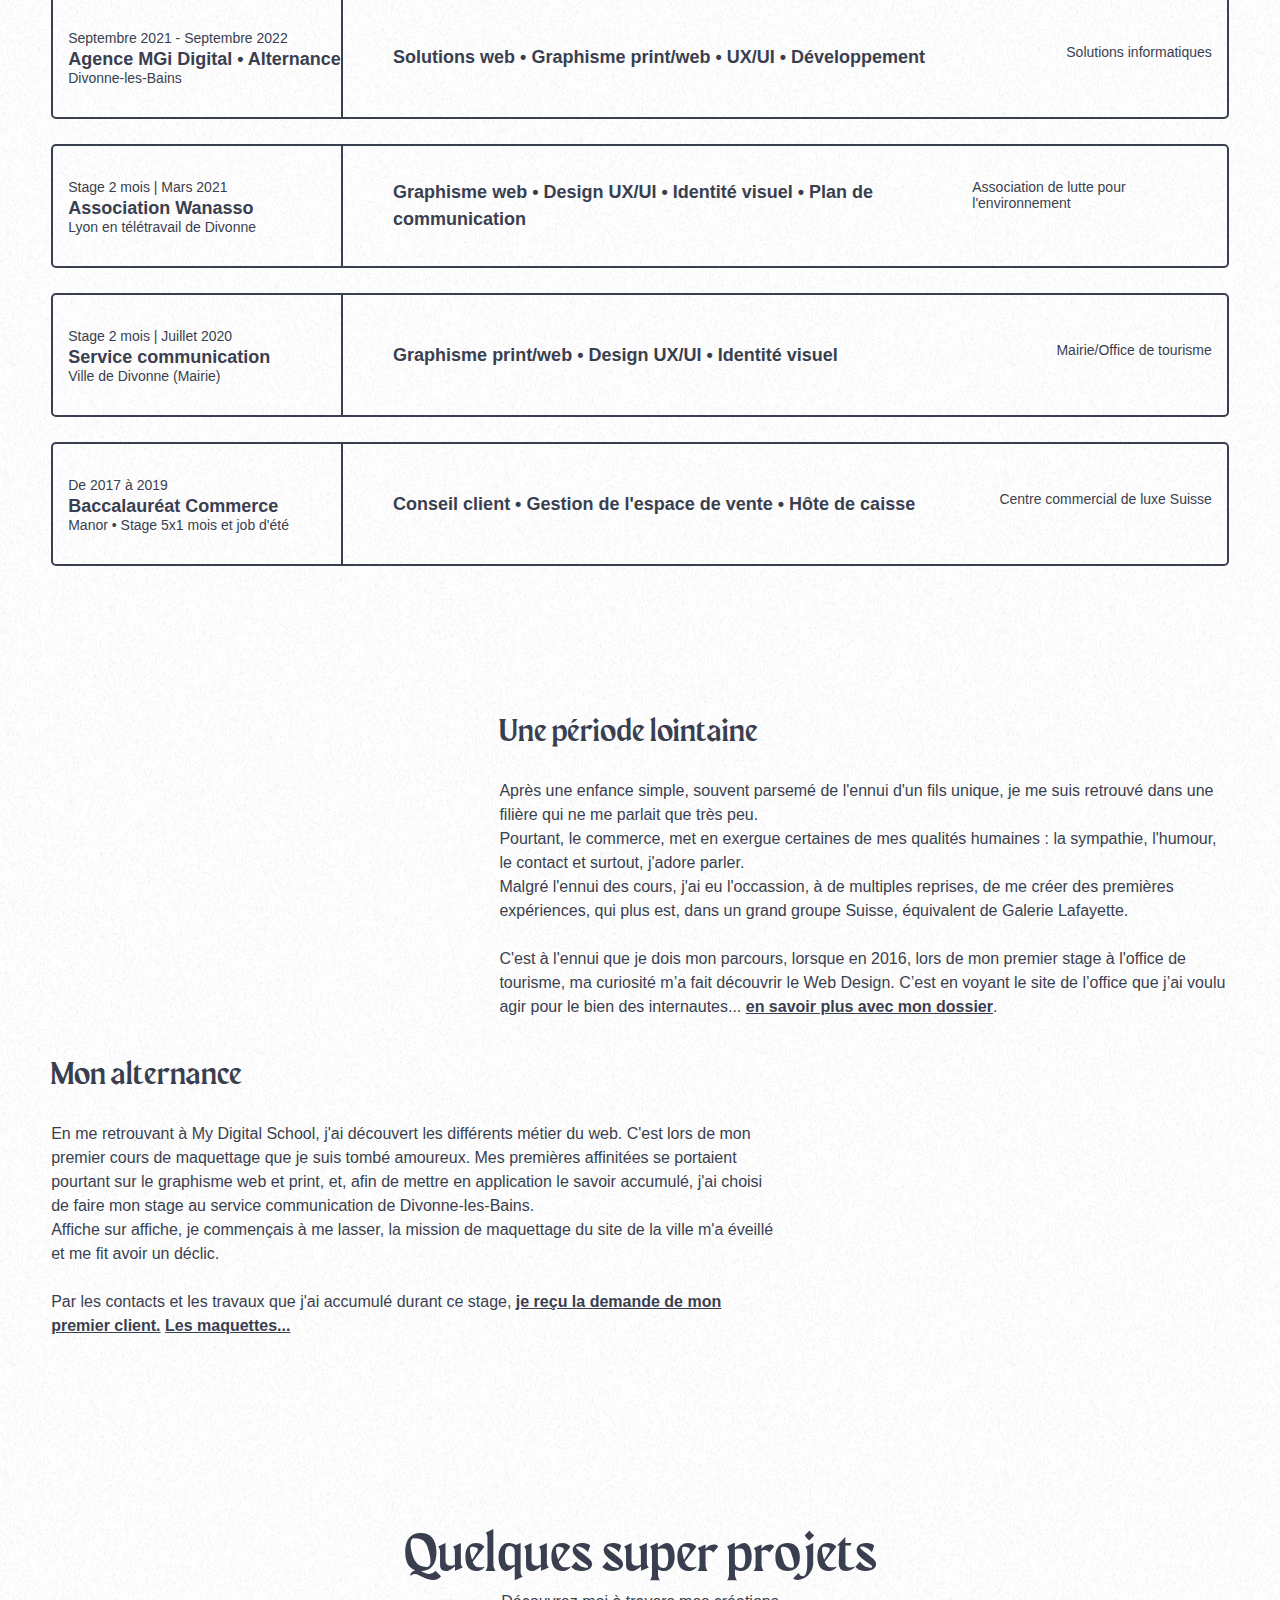
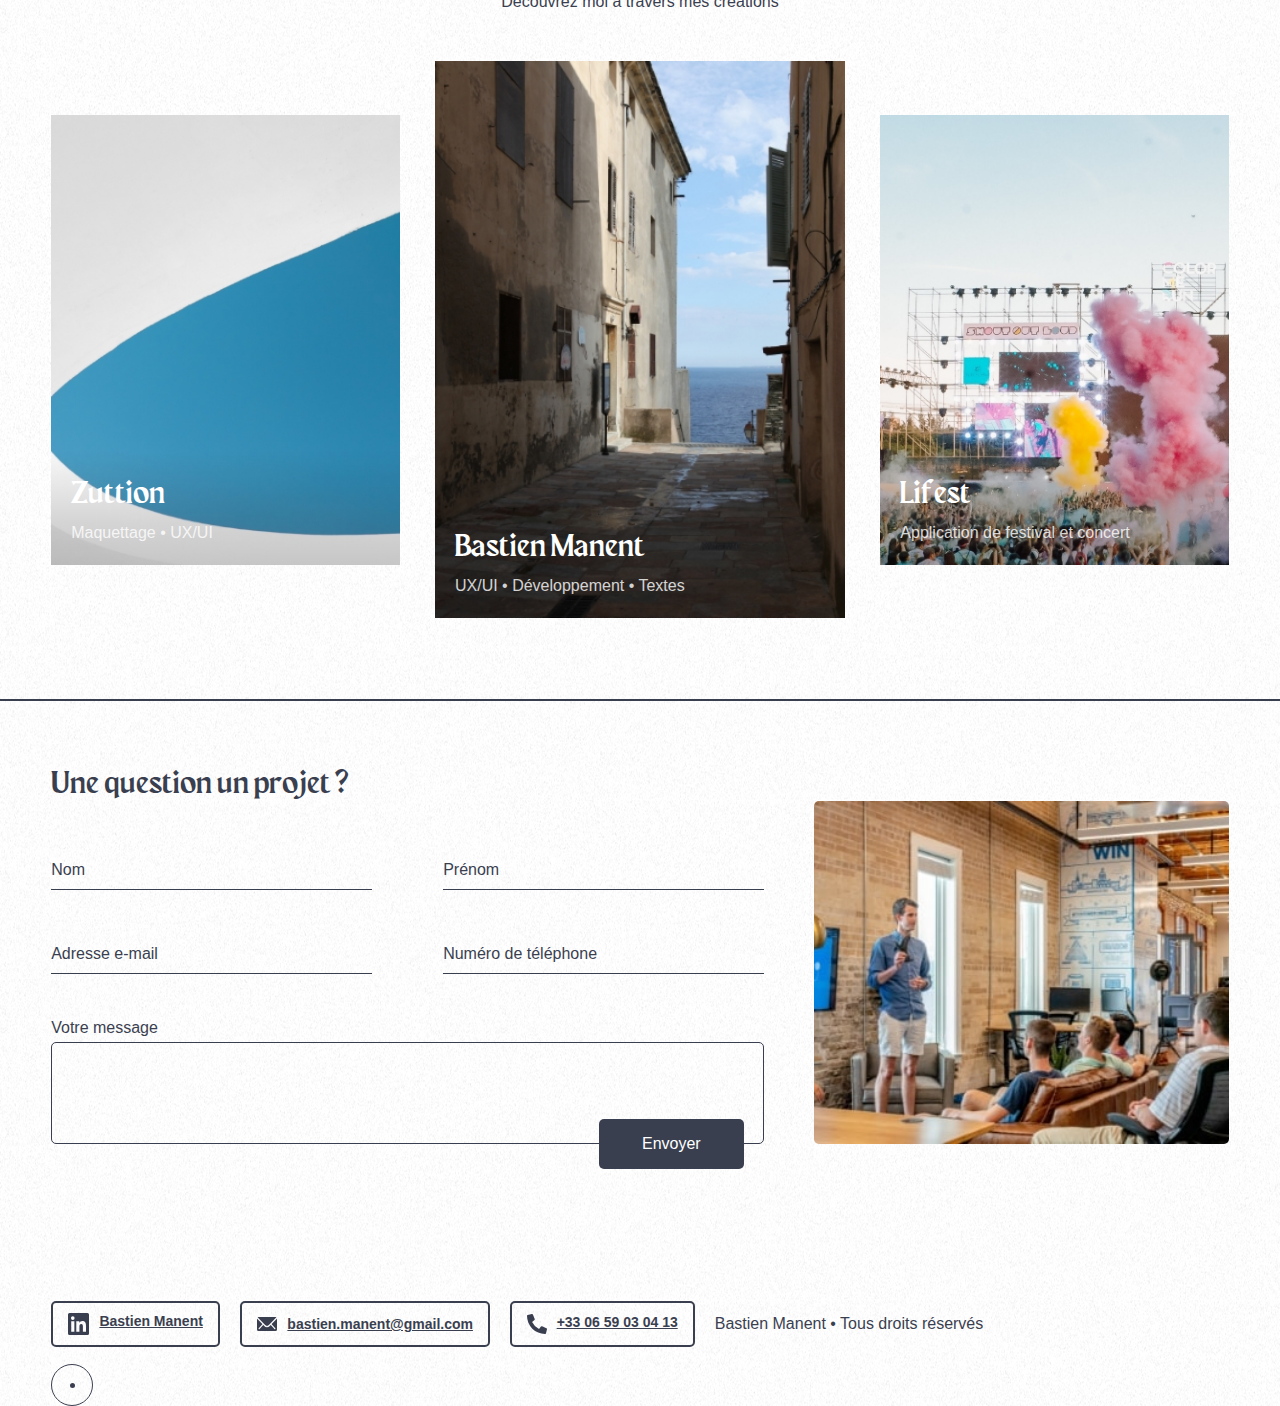
==== commit a81dff51: "Add files via upload" ====
--- a/about.html
+++ b/about.html
@@ -78,8 +78,8 @@
     <section id="second">
         <div class="text-container">
             <h3>Une histoire, un parcours</h3>
-            <p>Durant ma formation au lycée Jeanne d'Arc de Gex j'ai eu la chance d'apprendre auprès de professionels
-                sur différentes thématique, dont le marketing.
+            <p>Durant ma formation au lycée Jeanne d'Arc de Gex, j'ai eu la chance d'apprendre auprès de professionels
+                sur différentes thématiques, dont le marketing.
                 <br>
                 Ce cursus m'a aussi permis de me créer de l'éxpérience alors seulement âgé de 15 années.
                 C'est en partie ce qui m'a fait gagner en maturité. <br>
@@ -173,7 +173,8 @@
                         C'est à l'ennui que je dois mon parcours, lorsque en 2016, lors de mon premier stage à l'office
                         de tourisme, ma curiosité m’a fait découvrir le Web Design.
                         C’est en voyant le site de l’office que j’ai voulu agir pour le bien des internautes... <a
-                            href="" target="_blank">en savoir plus avec mon dossier</a>.
+                            href="https://drive.google.com/file/d/1yjGDyoFCpYzC21NiZvgBMMKla1-xZkmT/view?usp=sharing" target="_blank">en savoir plus avec mon
+                            dossier</a>.
                     </p>
                 </div>
             </div>
@@ -182,15 +183,17 @@
                     <h3>Mon alternance</h3>
                     <p>En me retrouvant à My Digital School, j'ai découvert les différents métier du web. C'est lors de
                         mon premier cours de maquettage que je suis tombé amoureux.
-                        Mes premières affinitées en première année se portaient pourtant sur le graphisme web et print,
+                        Mes premières affinitées se portaient pourtant sur le graphisme web et print,
                         et, afin de mettre en application le savoir accumulé, j'ai choisi
-                        de faire mon stage au service communication de Divonne. <br>
+                        de faire mon stage au service communication de Divonne-les-Bains. <br>
                         Affiche sur affiche, je commençais à me lasser, la mission de maquettage du site de la ville m'a
                         éveillé et me fit avoir un déclic.
                         <br> <br>
-                        Par les contacts et les travaux que j'ai accumulé durant ce stage, je reçu la demande de mon
-                        premier client. <a href="https://jaicomprisjagis-association.fr/ " target="_blank">Site réalisé
-                            par Raphael Beaudet</a>
+                        Par les contacts et les travaux que j'ai accumulé durant ce stage, <a
+                            href="https://xd.adobe.com/view/77c77d81-e948-467a-82a7-f836e50c28a7-2294/?fullscreen" target="_blank">je reçu
+                            la demande de mon
+                            premier client.</a>  <a href="https://jaicomprisjagis-association.fr/" target="_blank">Les
+                            maquettes...</a>
 
 
 
@@ -205,7 +208,7 @@
         <h2>Quelques super projets</h2>
         <h4>Découvrez moi à travers mes créations</h4>
 
-        <a href="./projet.html" class="project-container">
+        <div class="project-container">
             <div class="project first">
                 <div class="text">
                     <h3>Zuttion</h3>
@@ -224,8 +227,9 @@
                     <p>Application de festival et concert</p>
                 </div>
             </div>
-        </a>
+        </div>
     </section>
+
 
     <div class="trait"></div>
 
--- a/main.css
+++ b/main.css
@@ -16,7 +16,6 @@
 
 html {
   scroll-behavior: smooth;
-  width: 100vw;
 }
 
 html::-webkit-scrollbar {
@@ -438,6 +437,11 @@
   gap: 70px;
   margin-bottom: 80px;
   margin-top: 50px;
+  overflow-x: hidden;
+}
+
+#third-part .project-container::-webkit-scrollbar {
+  display: none;
 }
 
 #third-part .project-container .project {
--- a/about.css
+++ b/about.css
@@ -22,20 +22,19 @@
 main .parcours .bac {
   border-radius: 5px;
   border: 2px solid #3A3F50;
-  width: 100%;
-  height: 250px;
   margin-bottom: 50px;
-}
-
-main .parcours .post-bac.bac,
-main .parcours .bac.bac {
-  height: 125px;
-  margin: 0;
+  display: -webkit-box;
+  display: -ms-flexbox;
+  display: flex;
+  -webkit-box-orient: vertical;
+  -webkit-box-direction: normal;
+      -ms-flex-direction: column;
+          flex-direction: column;
 }
 
 main .parcours .post-bac .experience,
 main .parcours .bac .experience {
-  height: 50%;
+  height: 120px;
   display: -webkit-box;
   display: -ms-flexbox;
   display: flex;
@@ -47,11 +46,6 @@
 main .parcours .post-bac .experience.border,
 main .parcours .bac .experience.border {
   border-bottom: 2px solid #3A3F50;
-}
-
-main .parcours .post-bac .experience.bot,
-main .parcours .bac .experience.bot {
-  height: 100%;
 }
 
 main .parcours .post-bac .experience .titre,
@@ -139,28 +133,18 @@
 
 #second .bac {
   border-radius: 5px;
+  margin-bottom: 25px;
   border: 2px solid #3A3F50;
-  width: 100%;
-  height: 125px;
-  margin-bottom: 25px;
 }
 
 #second .bac .experience {
-  height: 50%;
+  height: 120px;
   display: -webkit-box;
   display: -ms-flexbox;
   display: flex;
   -webkit-box-align: center;
       -ms-flex-align: center;
           align-items: center;
-}
-
-#second .bac .experience.border {
-  border-bottom: 2px solid #3A3F50;
-}
-
-#second .bac .experience.bot {
-  height: 100%;
 }
 
 #second .bac .experience .titre {
--- a/responsive.css
+++ b/responsive.css
@@ -31,12 +31,16 @@
 }
 
 @media only screen and (max-width: 1280px) {
+  html,
+  body {
+    max-width: 100% !important;
+    overflow-x: hidden !important;
+  }
   .trace {
     display: none;
   }
   main {
     margin-top: 40px;
-    border-bottom: 1px solid #3A3F50;
   }
   main .fold-container {
     width: 100%;
@@ -226,6 +230,102 @@
 }
 
 @media only screen and (max-width: 750px) {
+  main {
+    border-bottom: 20px !important;
+  }
+  main .parcours .post-bac .experience,
+  main .parcours .bac .experience {
+    -webkit-box-orient: vertical;
+    -webkit-box-direction: normal;
+        -ms-flex-direction: column;
+            flex-direction: column;
+    padding: 10px;
+    -webkit-box-align: start;
+        -ms-flex-align: start;
+            align-items: flex-start;
+    height: initial;
+    margin-top: 10px;
+  }
+  main .parcours .post-bac .experience .skill,
+  main .parcours .bac .experience .skill {
+    padding-top: 10px;
+  }
+  main .parcours .post-bac .experience .titre,
+  main .parcours .bac .experience .titre {
+    width: 100%;
+    border: 0;
+    border-bottom: 1px solid #3A3F50;
+    margin: 0;
+    padding-bottom: 10px;
+  }
+  main .parcours .post-bac .experience .titre p,
+  main .parcours .bac .experience .titre p {
+    font-size: 12px !important;
+  }
+  main .parcours .post-bac .experience .titre h2,
+  main .parcours .bac .experience .titre h2 {
+    font-size: 16px;
+  }
+  main .parcours .post-bac .experience .skill,
+  main .parcours .bac .experience .skill {
+    margin: 0;
+    font-size: 16px;
+  }
+  main .parcours .post-bac .experience .skill span,
+  main .parcours .bac .experience .skill span {
+    font-size: 14px;
+  }
+  #second {
+    overflow-x: hidden;
+  }
+  #second .text-container p {
+    width: 100%;
+  }
+  #second .text-container h2 {
+    font-size: 40px;
+  }
+  #second .text-container h2::after {
+    content: "";
+    width: 100%;
+    height: 3px;
+    background-color: #3A3F50;
+    position: absolute;
+  }
+  #second .bac .experience {
+    -webkit-box-orient: vertical;
+    -webkit-box-direction: normal;
+        -ms-flex-direction: column;
+            flex-direction: column;
+    padding: 10px;
+    -webkit-box-align: start;
+        -ms-flex-align: start;
+            align-items: flex-start;
+    height: initial;
+  }
+  #second .bac .experience .skill {
+    padding-top: 10px;
+  }
+  #second .bac .experience .titre {
+    width: 100%;
+    border: 0;
+    border-bottom: 1px solid #3A3F50;
+    margin: 0;
+    padding-bottom: 10px;
+  }
+  #second .bac .experience .titre p {
+    font-size: 12px !important;
+  }
+  #second .bac .experience .titre h2 {
+    font-size: 16px;
+  }
+  #second .bac .experience .skill {
+    margin: 0;
+    font-size: 16px;
+    width: 100%;
+  }
+  #second .bac .experience .skill span {
+    display: none;
+  }
   .cursor {
     display: none;
   }
@@ -249,11 +349,27 @@
     padding: 50px 0;
   }
   #third-part .project-container {
-    gap: 3%;
+    overflow-x: scroll;
+    -ms-scroll-snap-type: x proximity;
+        scroll-snap-type: x proximity;
+    width: 100vw;
+    -webkit-box-pack: start;
+        -ms-flex-pack: start;
+            justify-content: start;
+    -ms-overflow-style: none;
+    scrollbar-width: none;
+    padding-right: 20px;
   }
   #third-part .project-container .project {
     height: 450px;
-    width: 33%;
+    width: 85vw;
+    -webkit-box-flex: 0;
+        -ms-flex: none;
+            flex: none;
+    margin-right: 15px;
+  }
+  #third-part .project-container .third {
+    margin-right: 10%;
   }
   #third-part .project-container .new {
     height: 450px;
@@ -275,9 +391,10 @@
 }
 
 @media only screen and (max-width: 480px) {
-  html {
-    width: 100vw;
-    overflow-x: hidden;
+  html,
+  body {
+    max-width: 100% !important;
+    overflow-x: hidden !important;
   }
   nav .dn {
     display: none;
@@ -335,5 +452,8 @@
     font-size: 16px !important;
     margin-left: 10px !important;
   }
+  #second .text-container {
+    margin-top: 100px;
+  }
 }
 /*# sourceMappingURL=responsive.css.map */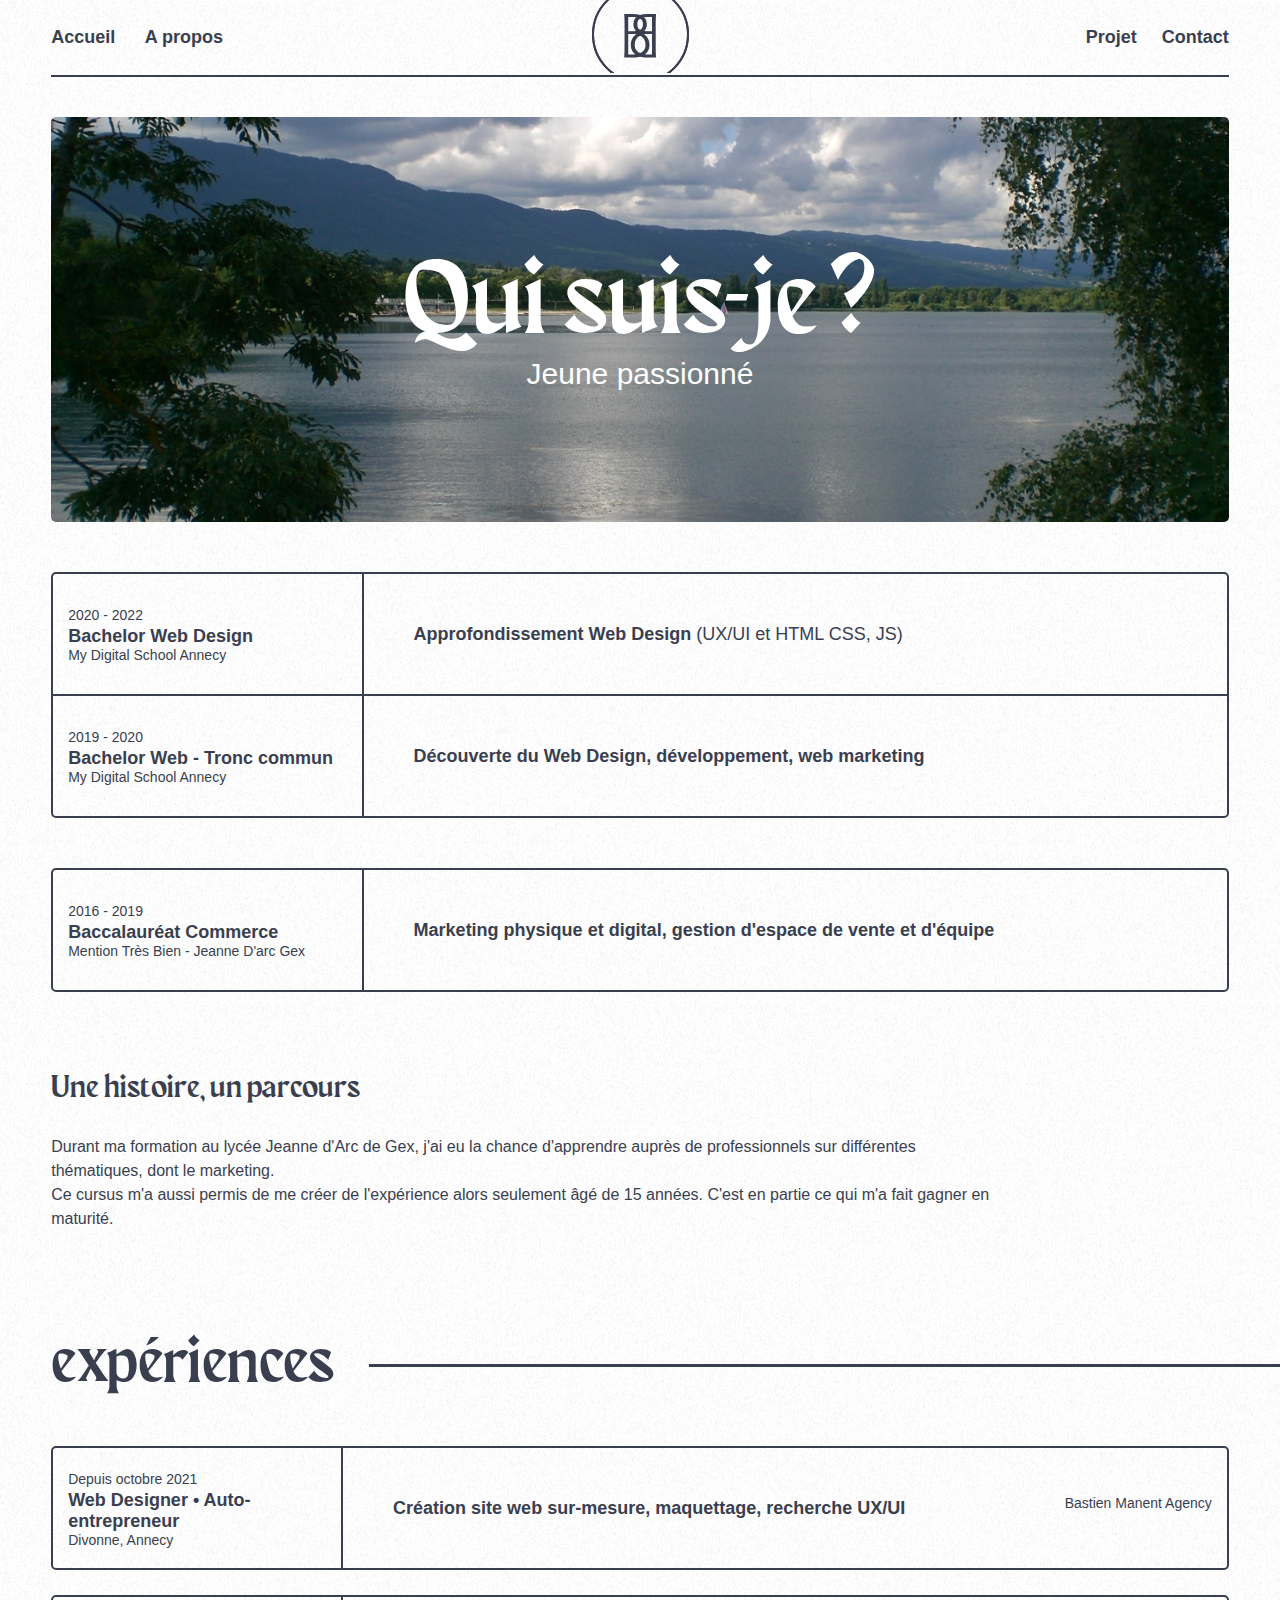
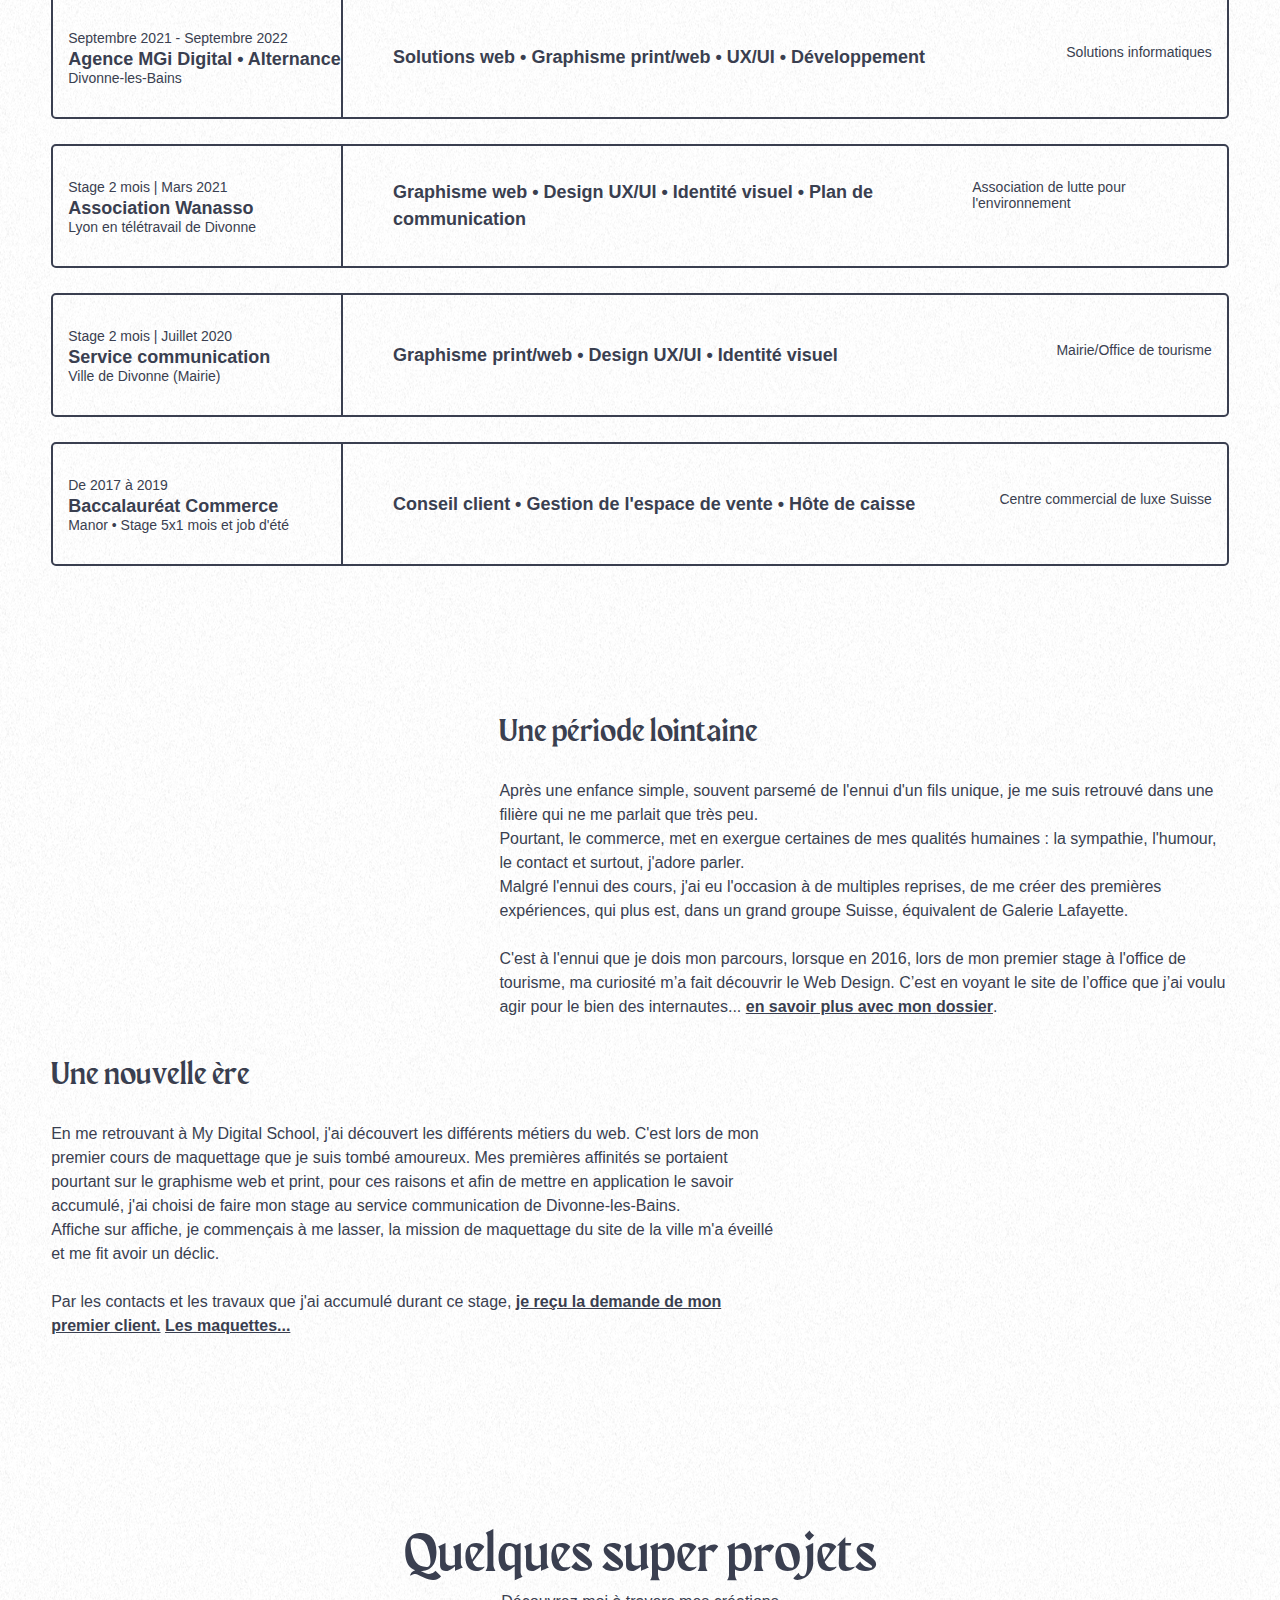
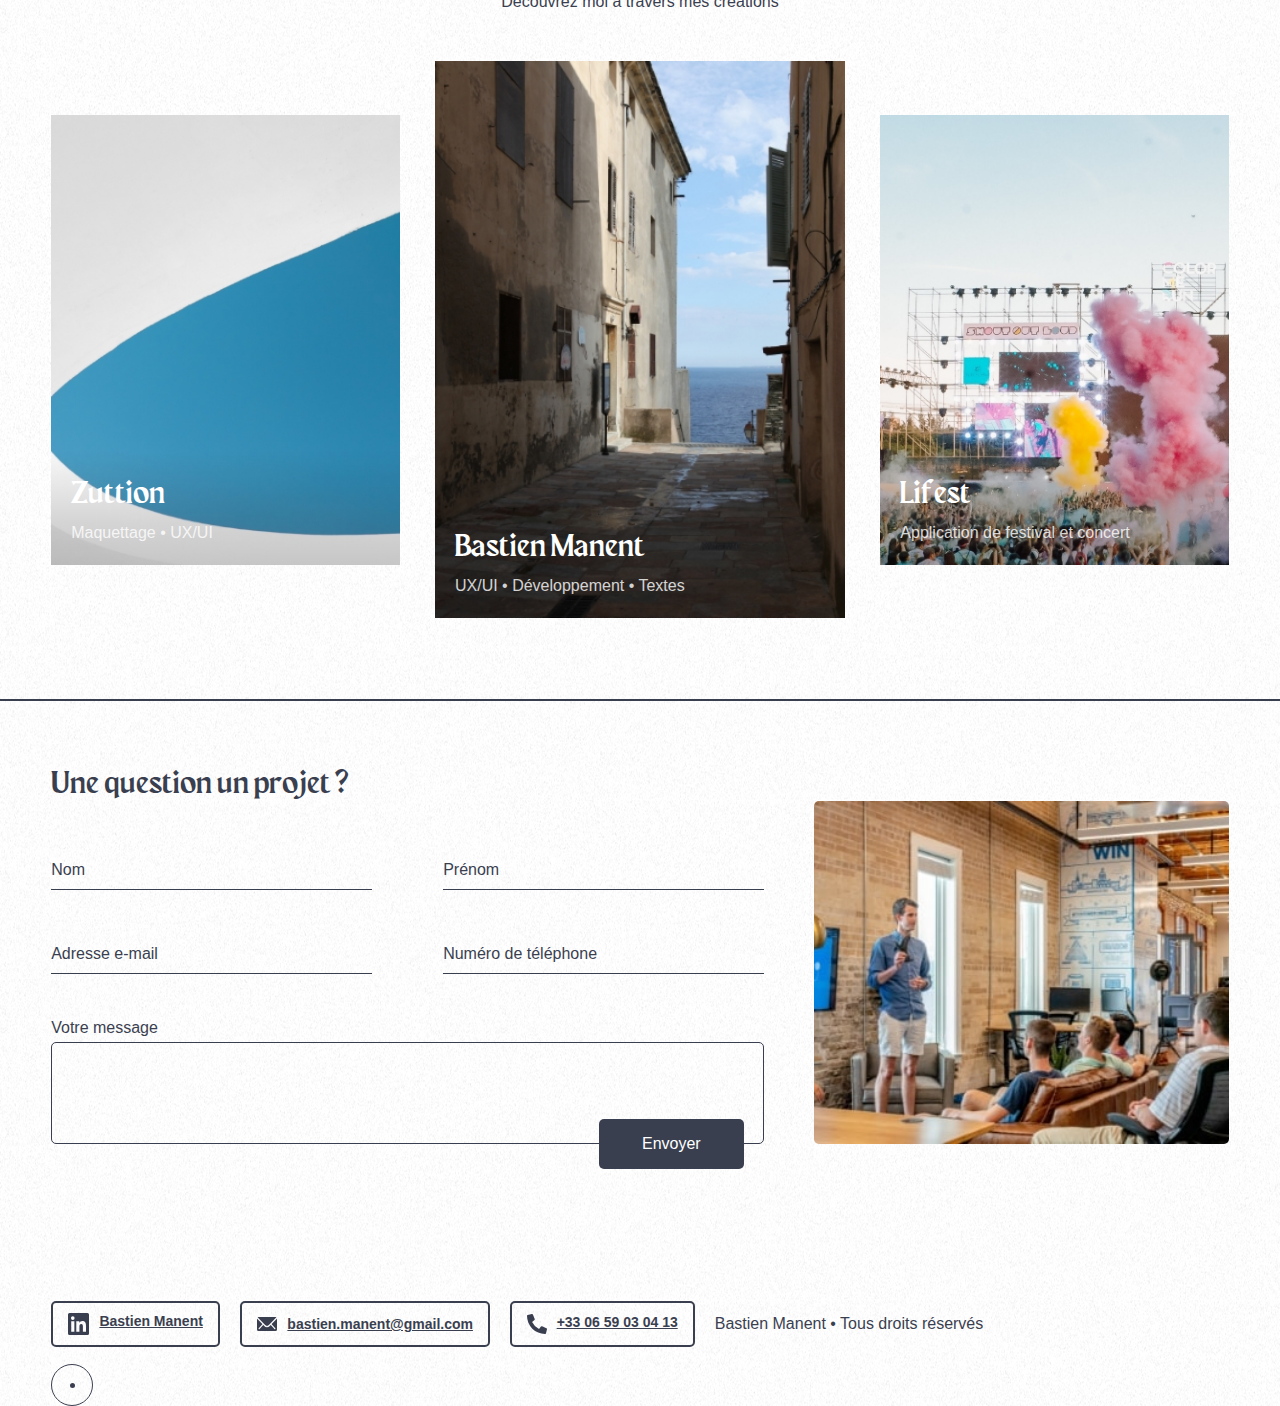
==== commit e5a19dbf: "Add files via upload" ====
--- a/about.html
+++ b/about.html
@@ -78,10 +78,10 @@
     <section id="second">
         <div class="text-container">
             <h3>Une histoire, un parcours</h3>
-            <p>Durant ma formation au lycée Jeanne d'Arc de Gex, j'ai eu la chance d'apprendre auprès de professionels
+            <p>Durant ma formation au lycée Jeanne d'Arc de Gex, j'ai eu la chance d'apprendre auprès de professionnels
                 sur différentes thématiques, dont le marketing.
                 <br>
-                Ce cursus m'a aussi permis de me créer de l'éxpérience alors seulement âgé de 15 années.
+                Ce cursus m'a aussi permis de me créer de l'expérience alors seulement âgé de 15 années.
                 C'est en partie ce qui m'a fait gagner en maturité. <br>
 
             </p>
@@ -167,32 +167,34 @@
                         une filière qui ne me parlait que très peu. <br>
                         Pourtant, le commerce, met en exergue certaines de mes qualités humaines : la sympathie,
                         l'humour, le contact et surtout, j'adore parler. <br>
-                        Malgré l'ennui des cours, j'ai eu l'occassion, à de multiples reprises, de me créer des
+                        Malgré l'ennui des cours, j'ai eu l'occasion à de multiples reprises, de me créer des
                         premières expériences, qui plus est, dans un grand groupe Suisse,
                         équivalent de Galerie Lafayette. <br> <br>
                         C'est à l'ennui que je dois mon parcours, lorsque en 2016, lors de mon premier stage à l'office
                         de tourisme, ma curiosité m’a fait découvrir le Web Design.
                         C’est en voyant le site de l’office que j’ai voulu agir pour le bien des internautes... <a
-                            href="https://drive.google.com/file/d/1yjGDyoFCpYzC21NiZvgBMMKla1-xZkmT/view?usp=sharing" target="_blank">en savoir plus avec mon
+                            href="https://drive.google.com/file/d/1yjGDyoFCpYzC21NiZvgBMMKla1-xZkmT/view?usp=sharing"
+                            target="_blank">en savoir plus avec mon
                             dossier</a>.
                     </p>
                 </div>
             </div>
             <div class="article margin">
                 <div class="text">
-                    <h3>Mon alternance</h3>
-                    <p>En me retrouvant à My Digital School, j'ai découvert les différents métier du web. C'est lors de
+                    <h3>Une nouvelle ère</h3>
+                    <p>En me retrouvant à My Digital School, j'ai découvert les différents métiers du web. C'est lors de
                         mon premier cours de maquettage que je suis tombé amoureux.
-                        Mes premières affinitées se portaient pourtant sur le graphisme web et print,
-                        et, afin de mettre en application le savoir accumulé, j'ai choisi
+                        Mes premières affinités se portaient pourtant sur le graphisme web et print, pour ces raisons et
+                        afin de mettre en application le savoir accumulé, j'ai choisi
                         de faire mon stage au service communication de Divonne-les-Bains. <br>
                         Affiche sur affiche, je commençais à me lasser, la mission de maquettage du site de la ville m'a
                         éveillé et me fit avoir un déclic.
                         <br> <br>
                         Par les contacts et les travaux que j'ai accumulé durant ce stage, <a
-                            href="https://xd.adobe.com/view/77c77d81-e948-467a-82a7-f836e50c28a7-2294/?fullscreen" target="_blank">je reçu
+                            href="https://xd.adobe.com/view/77c77d81-e948-467a-82a7-f836e50c28a7-2294/?fullscreen"
+                            target="_blank">je reçu
                             la demande de mon
-                            premier client.</a>  <a href="https://jaicomprisjagis-association.fr/" target="_blank">Les
+                            premier client.</a> <a href="https://jaicomprisjagis-association.fr/" target="_blank">Les
                             maquettes...</a>
 
 
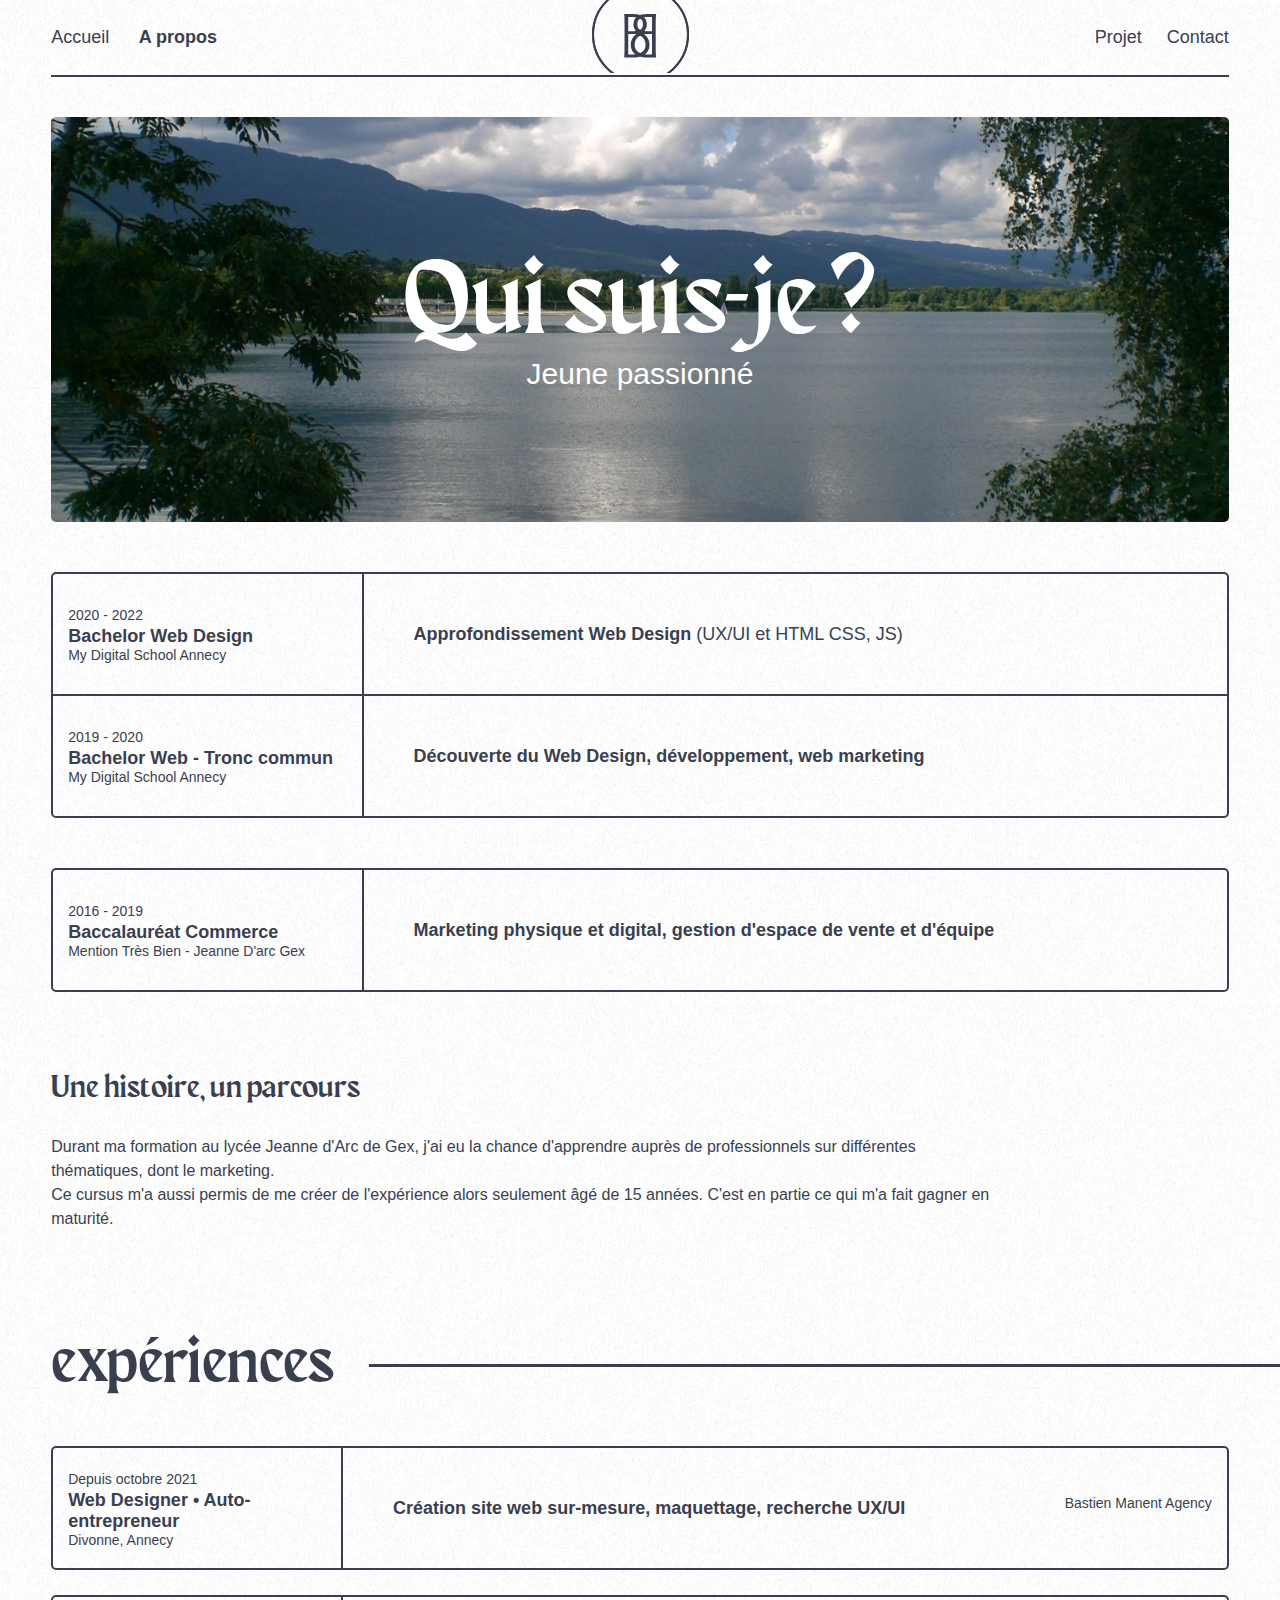
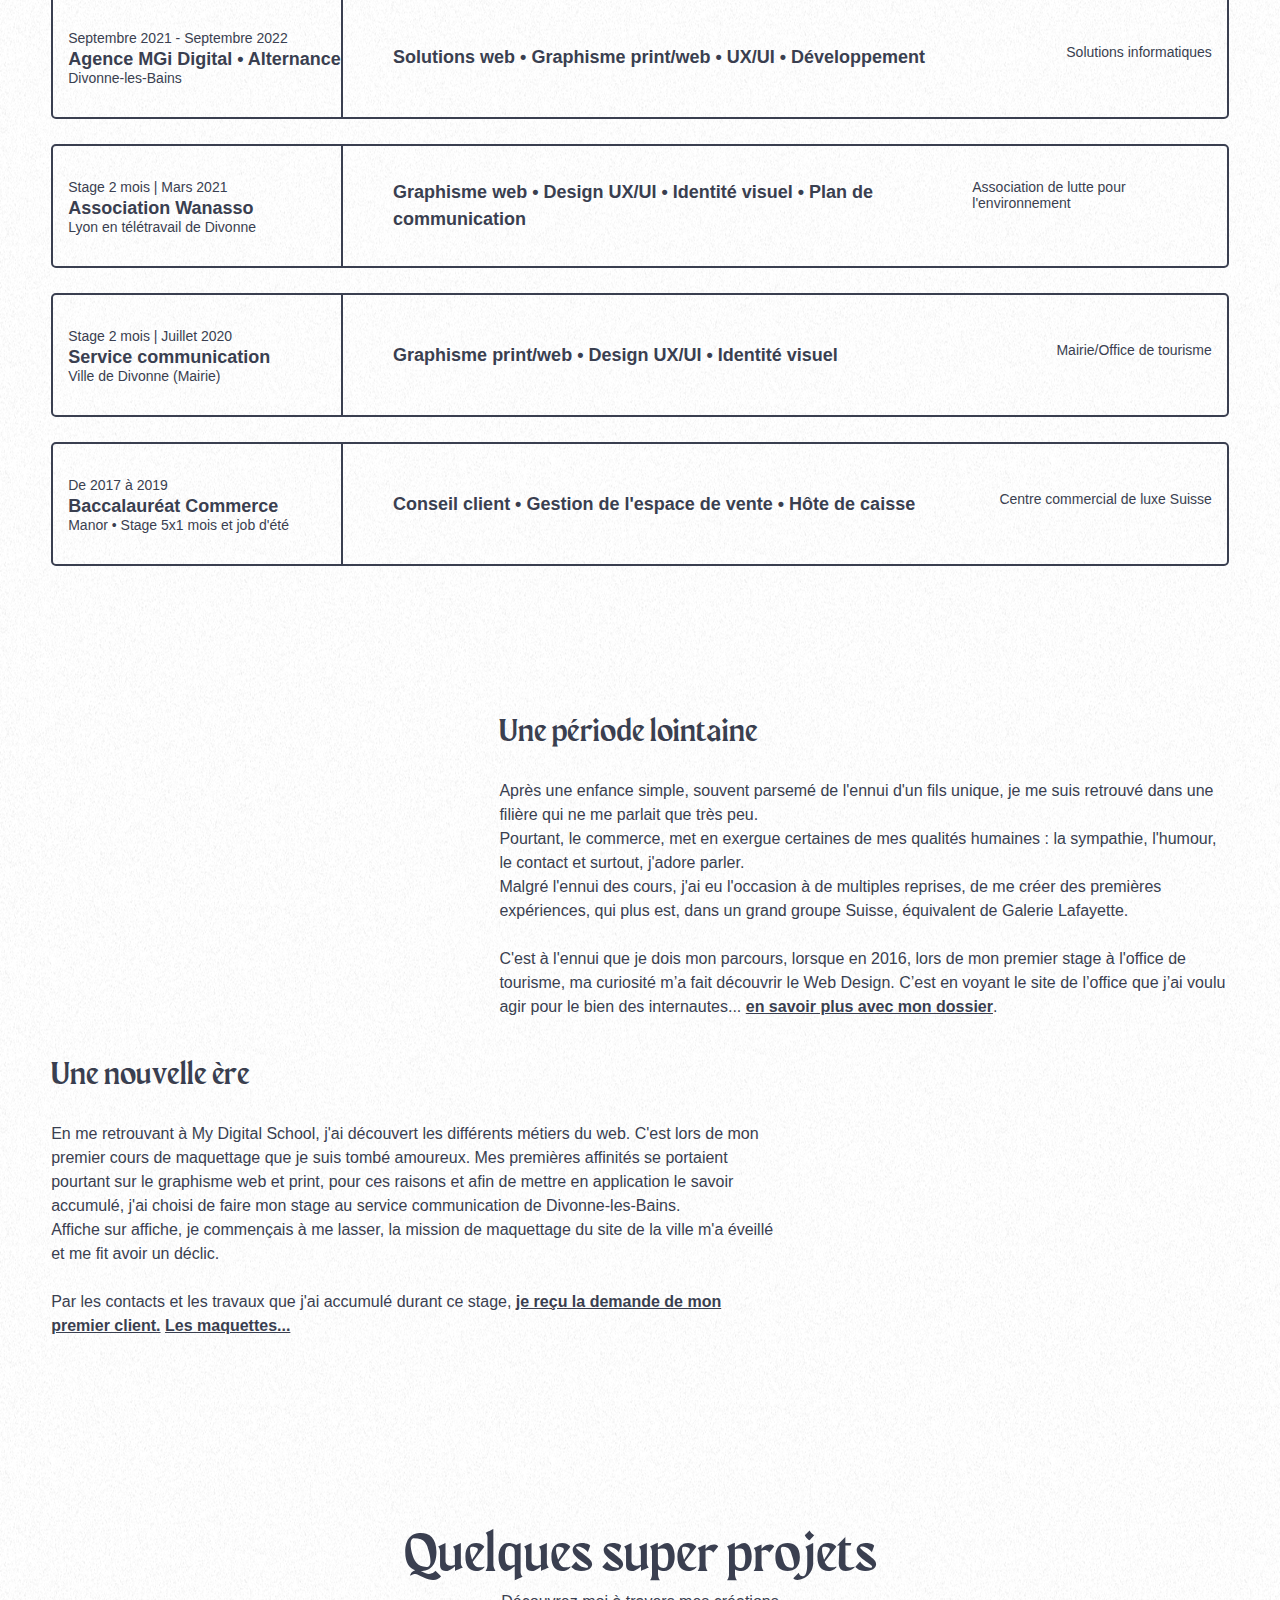
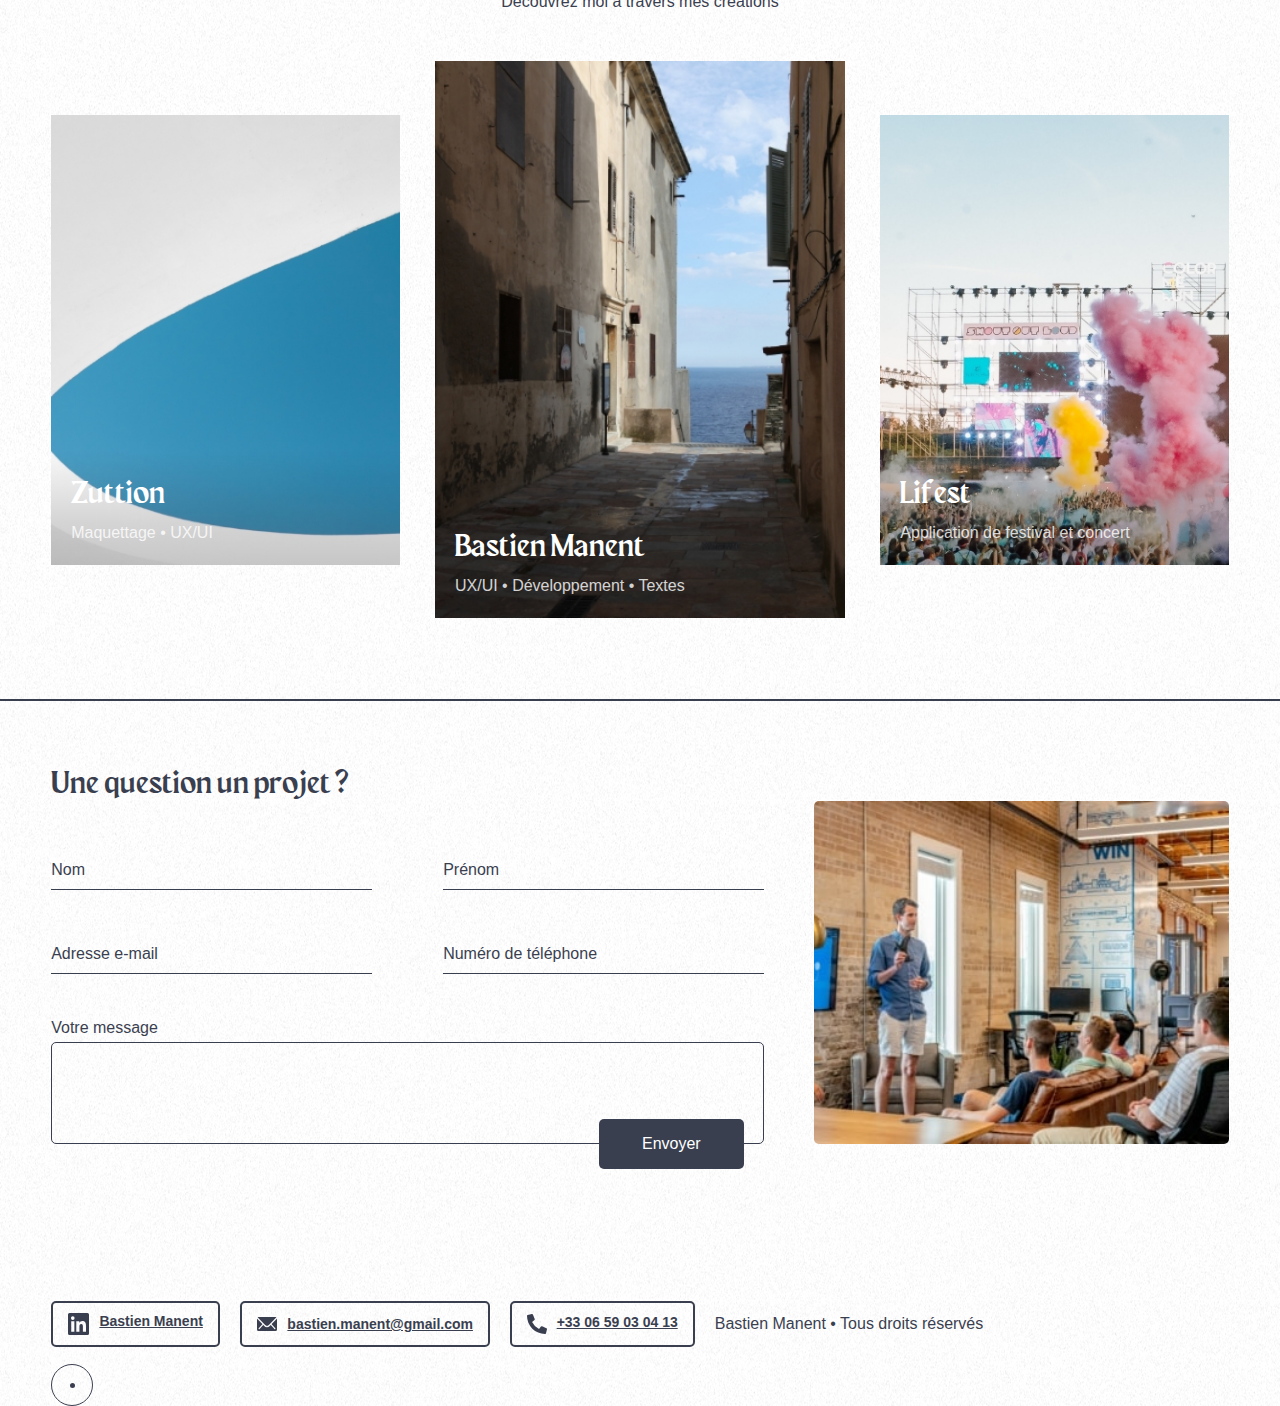
==== commit 42d88bd5: "Add files via upload" ====
--- a/about.html
+++ b/about.html
@@ -19,15 +19,15 @@
         <div class="links-pages">
             <ul>
                 <li>
-                    <a class="dn" href="./index.html">Accueil</a>
-                    <a href="./about.html">A propos</a>
+                    <a class="dn underline" href="./index.html">Accueil</a>
+                    <a class="underline active" href="./about.html">A propos</a>
                 </li>
             </ul>
         </div>
         <a href="/index.html" class="center"><img src="./images/logo.svg" alt=""></a>
         <div class="contact">
-            <a href="./projet.html">Projet</a>
-            <a class="no-margin" href="#contact">Contact</a>
+            <a class="underline" href="./projet.html">Projet</a>
+            <a class="no-margin underline" href="#contact">Contact</a>
         </div>
     </nav>
 
--- a/main.css
+++ b/main.css
@@ -28,6 +28,50 @@
 
 html::-webkit-scrollbar-track {
   background: rgba(255, 255, 255, 0);
+}
+
+.underline {
+  position: relative;
+}
+
+.underline::after {
+  content: '';
+  position: absolute;
+  width: 100%;
+  -webkit-transform: scaleX(0);
+          transform: scaleX(0);
+  height: 2px;
+  bottom: 0;
+  left: 0;
+  background-color: #3A3F50;
+  -webkit-transform-origin: bottom right;
+          transform-origin: bottom right;
+  -webkit-transition: -webkit-transform 0.25s ease-out;
+  transition: -webkit-transform 0.25s ease-out;
+  transition: transform 0.25s ease-out;
+  transition: transform 0.25s ease-out, -webkit-transform 0.25s ease-out;
+}
+
+.underline:hover:hover:after {
+  -webkit-transform: scaleX(1);
+          transform: scaleX(1);
+  -webkit-transform-origin: bottom left;
+          transform-origin: bottom left;
+}
+
+img {
+  pointer-events: none;
+  -webkit-user-select: none;
+     -moz-user-select: none;
+      -ms-user-select: none;
+          user-select: none;
+}
+
+a {
+  -webkit-user-select: none;
+     -moz-user-select: none;
+      -ms-user-select: none;
+          user-select: none;
 }
 
 .button {
@@ -121,7 +165,7 @@
 
 nav a {
   font-size: 18px;
-  font-weight: bold;
+  font-weight: 400;
   margin-right: 25px;
 }
 
@@ -144,6 +188,10 @@
   -webkit-box-pack: end;
       -ms-flex-pack: end;
           justify-content: flex-end;
+}
+
+nav .active {
+  font-weight: bold !important;
 }
 
 main {
--- a/responsive.css
+++ b/responsive.css
@@ -411,10 +411,25 @@
   main .title {
     margin-bottom: 25px;
   }
+  main .title h2 {
+    font-size: 24px;
+  }
   main .fold-container .resume a {
     margin-top: 20px;
     width: 100%;
     padding: 15px 0;
+  }
+  main .fold-container .skill-container {
+    display: -ms-grid;
+    display: grid;
+    -ms-grid-columns: (1fr)[1];
+        grid-template-columns: repeat(1, 1fr);
+    -ms-grid-rows: 1fr;
+        grid-template-rows: 1fr;
+    gap: 30px;
+  }
+  main .fold-container .skill-container .skill {
+    border-radius: 5px;
   }
   #second-part .article-container .article {
     -webkit-box-orient: vertical;
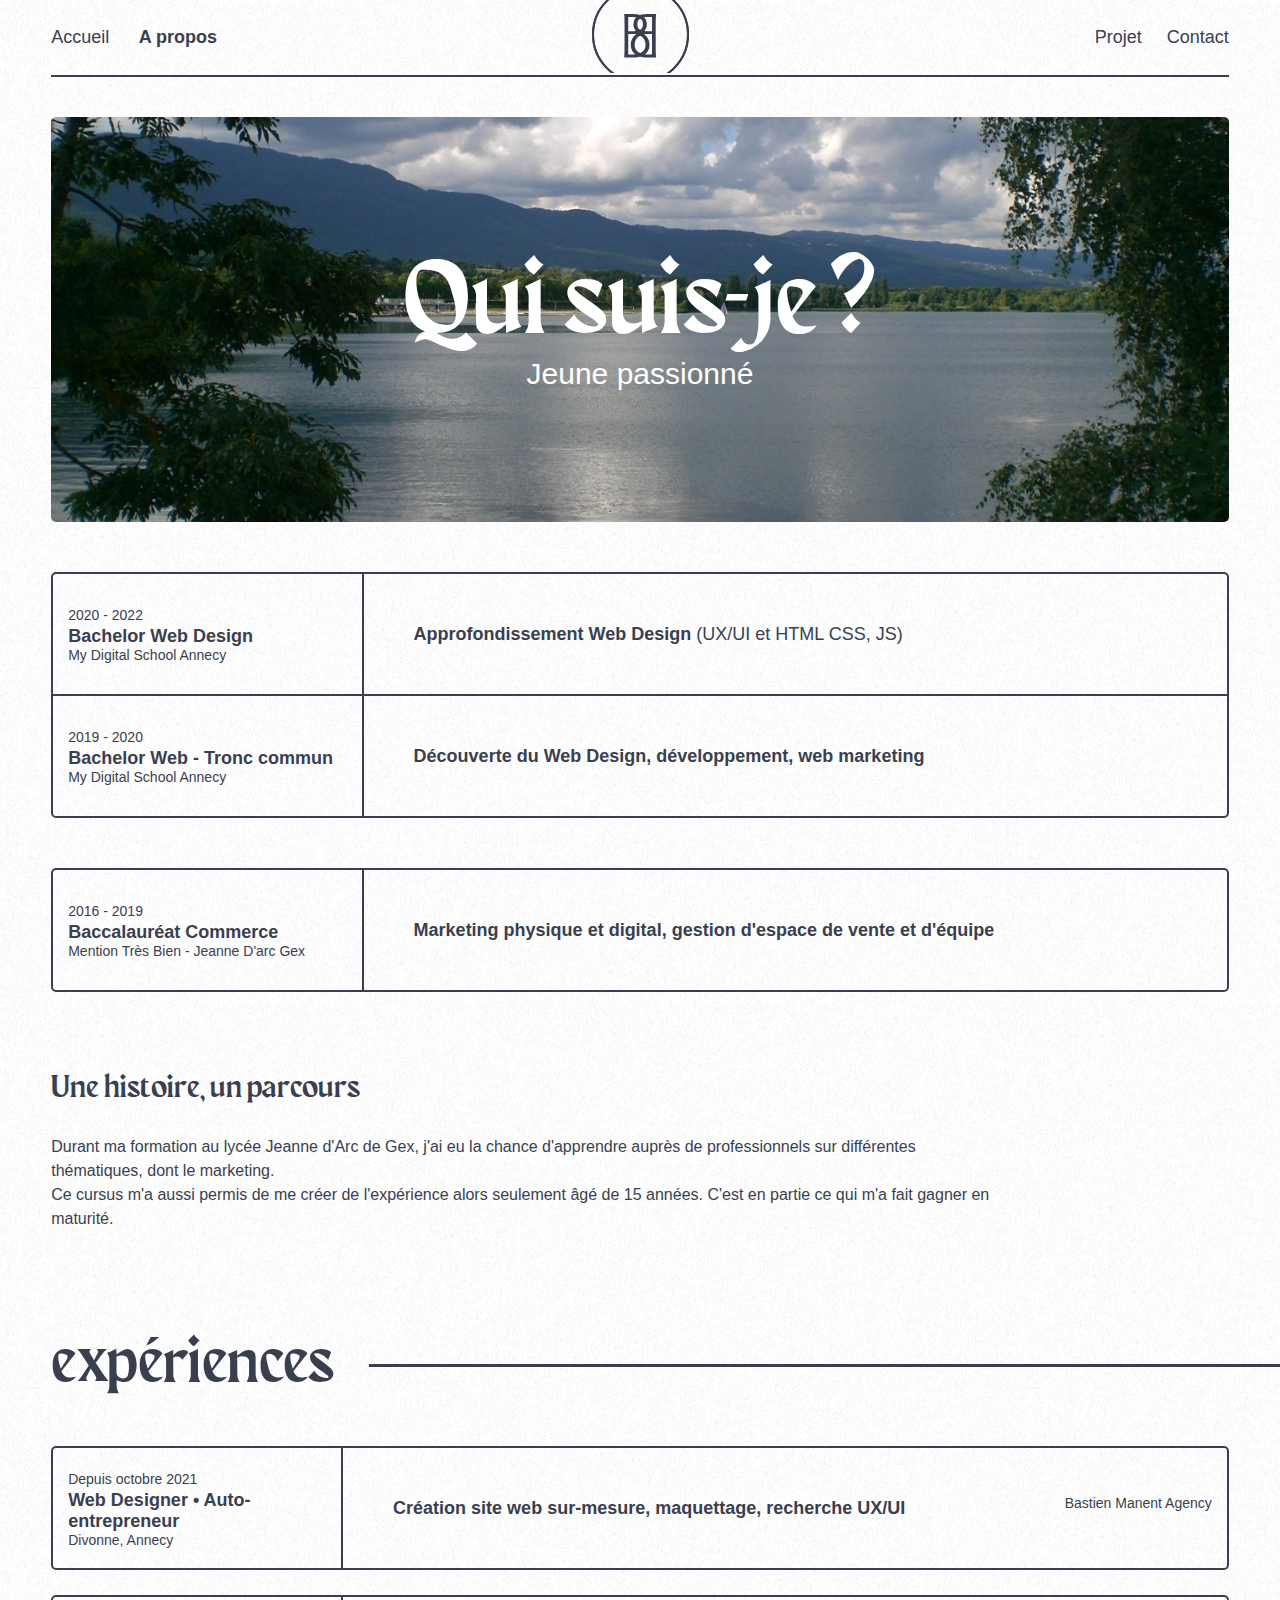
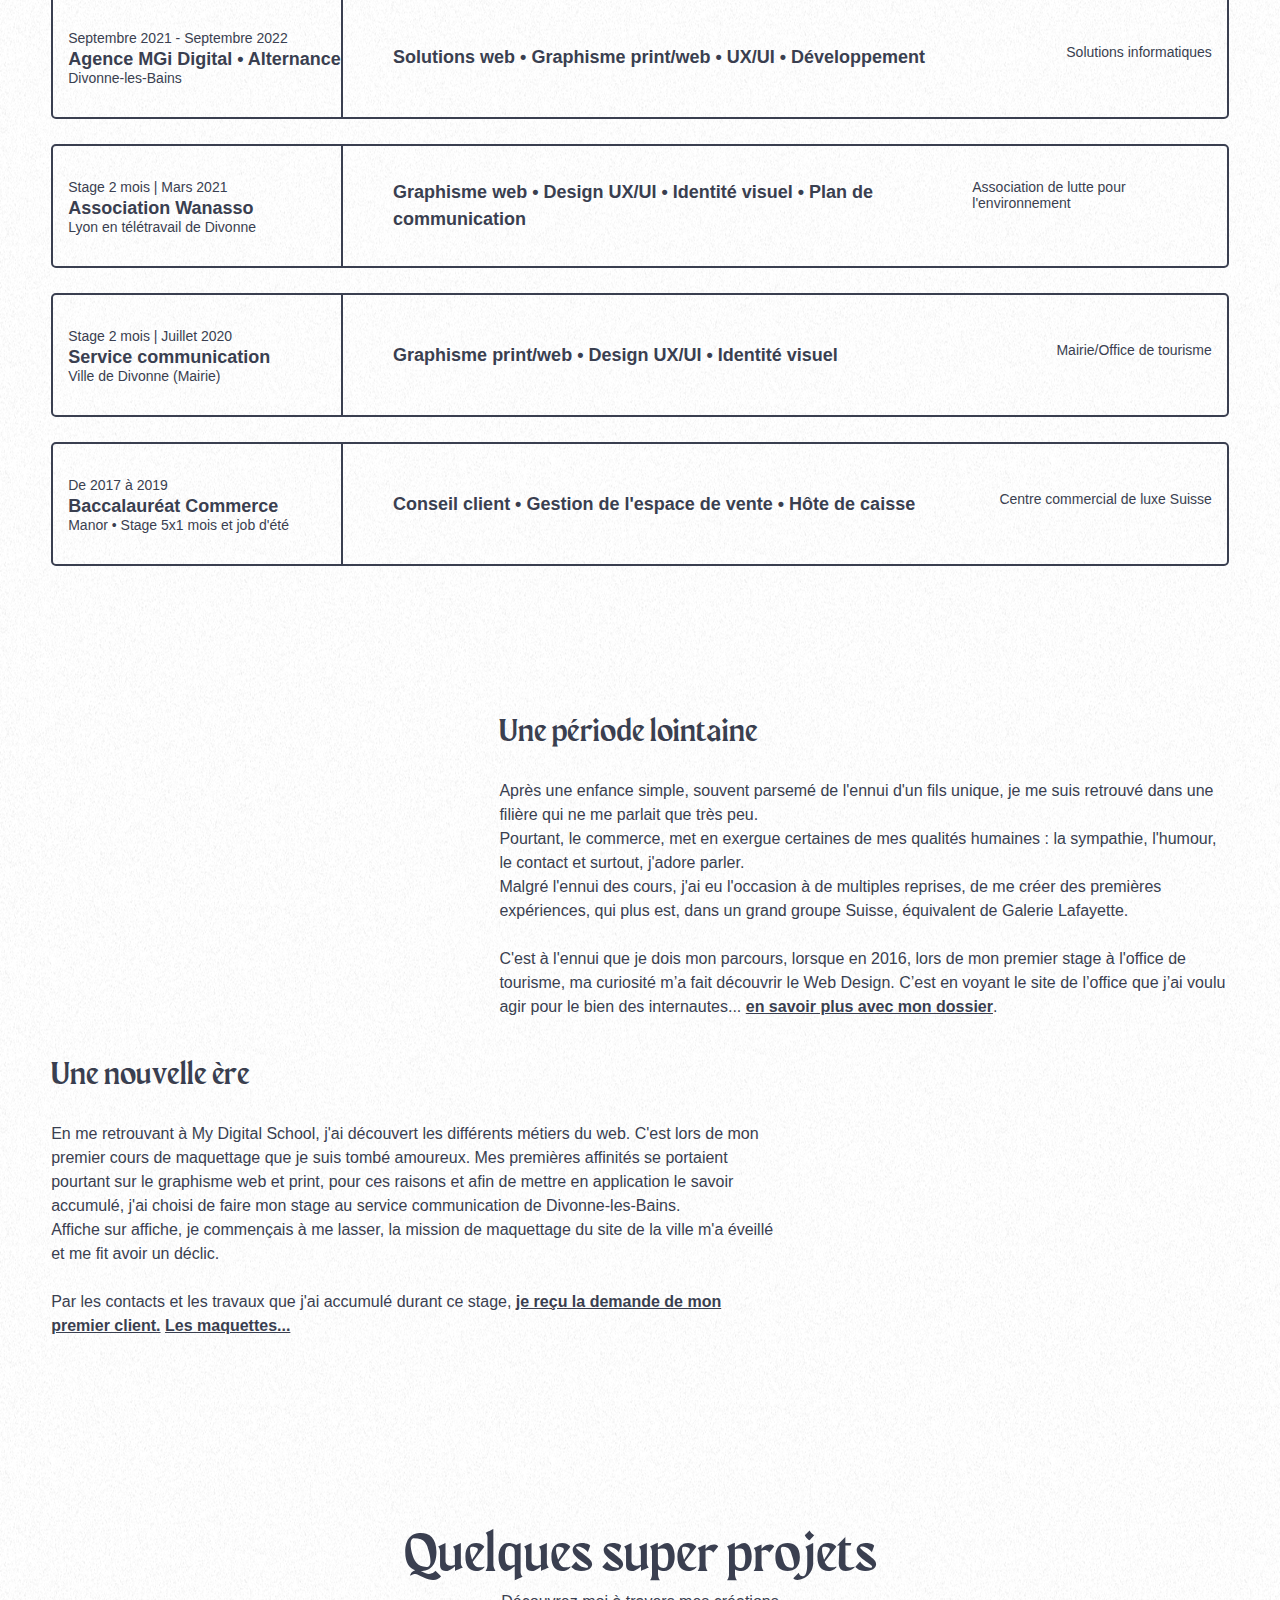
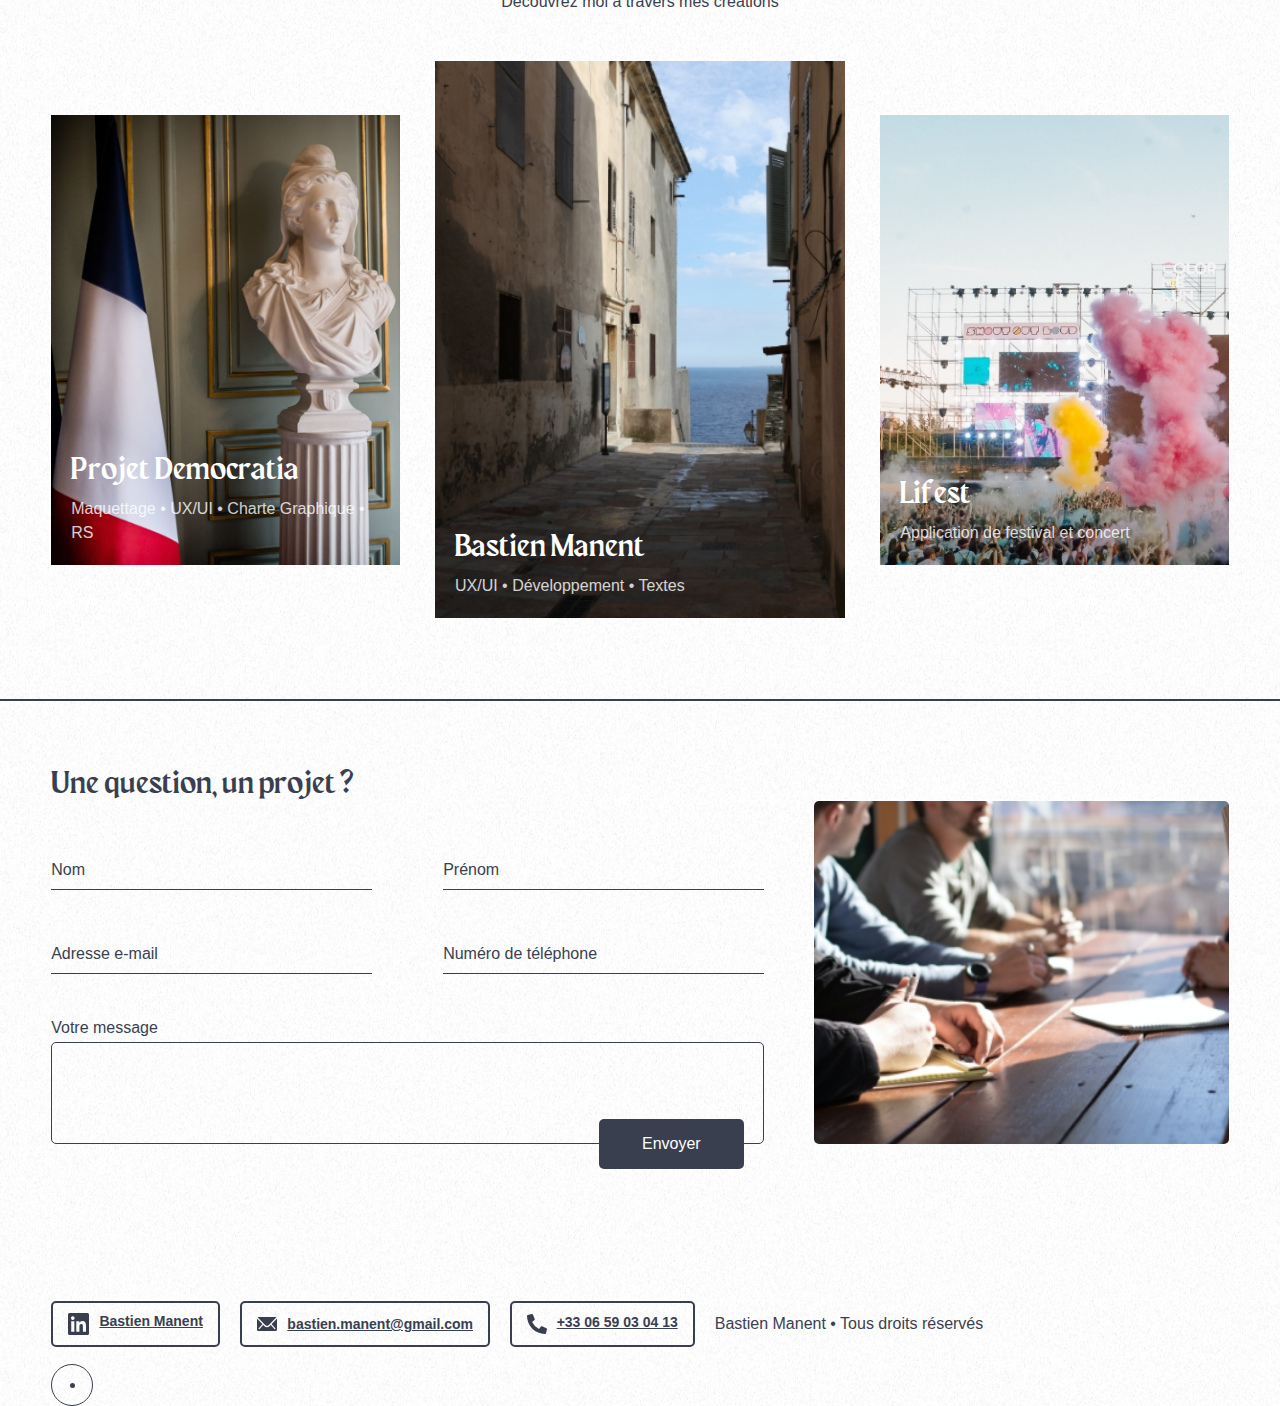
==== commit 84c69180: "Add files via upload" ====
--- a/about.html
+++ b/about.html
@@ -205,24 +205,23 @@
         </div>
     </section>
 
-
     <section id="third-part">
         <h2>Quelques super projets</h2>
         <h4>Découvrez moi à travers mes créations</h4>
 
         <div class="project-container">
-            <div class="project first">
-                <div class="text">
-                    <h3>Zuttion</h3>
-                    <p>Maquettage • UX/UI</p>
-                </div>
-            </div>
-            <div class="project new">
+            <a href="./projet-democratia.html" class="project first">
+                <div class="text">
+                    <h3>Projet Democratia</h3>
+                    <p>Maquettage • UX/UI • Charte Graphique • RS</p>
+                </div>
+            </a>
+            <a href="./projet.html" class="project new">
                 <div class="text">
                     <h3>Bastien Manent</h3>
                     <p>UX/UI • Développement • Textes </p>
                 </div>
-            </div>
+            </a>
             <div class="project third">
                 <div class="text">
                     <h3>Lifest</h3>
@@ -236,7 +235,7 @@
     <div class="trait"></div>
 
     <section id="contact">
-        <h3>Une question un projet ?</h3>
+        <h3>Une question, un projet ?</h3>
         <div class="form-container">
             <form name="contact" method="POST" data-netlify="true">
 
@@ -255,7 +254,7 @@
                 </div>
                 <button name="submit" type="submit" id="contact-submit" data-submit="En cours d'envoie">Envoyer</button>
             </form>
-            <img src="./images/working-team.jpg" alt="équipe qui travail">
+            <img src="./images/rendez-vous.jpg" alt="équipe qui travail">
         </div>
     </section>
 
--- a/main.css
+++ b/main.css
@@ -526,7 +526,7 @@
 }
 
 #third-part .project-container .first {
-  background-image: url("./images/zuttion.jpg");
+  background-image: url("./images/projet-democratia.jpg");
 }
 
 #third-part .project-container .new {
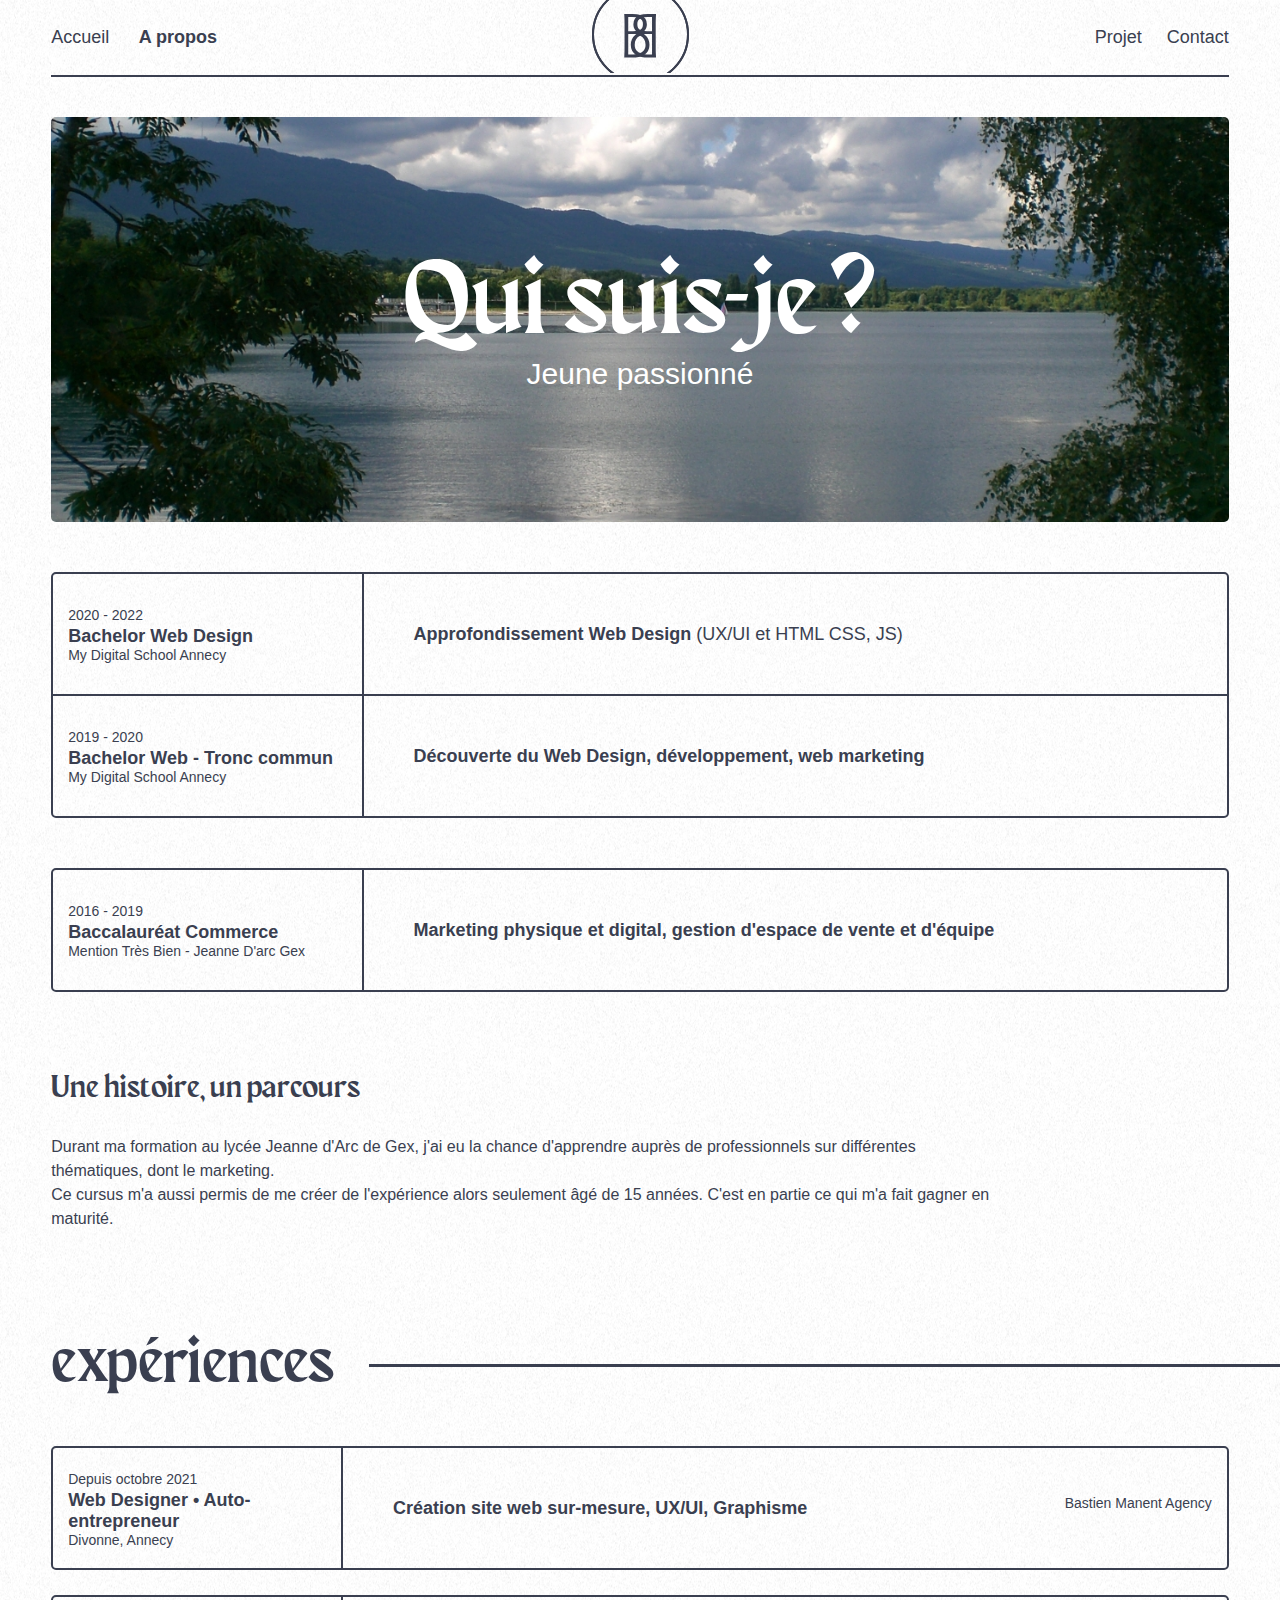
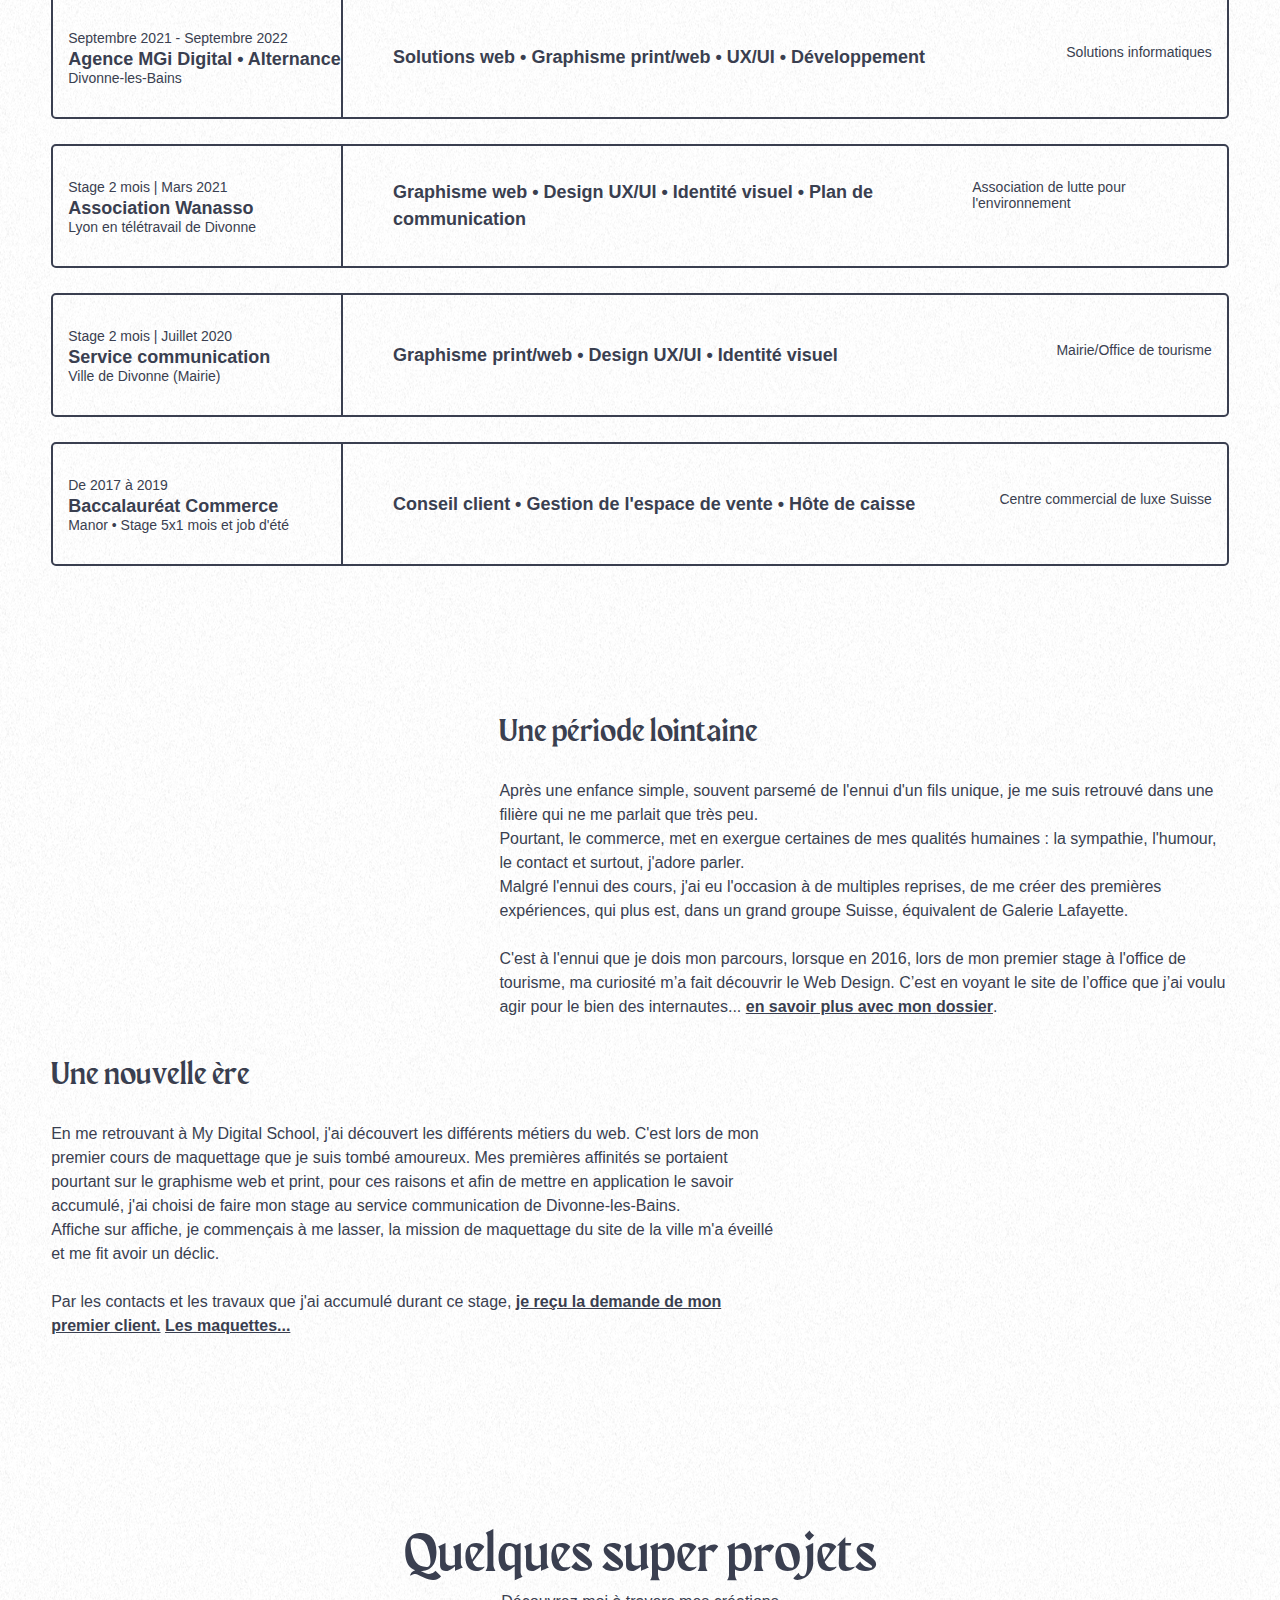
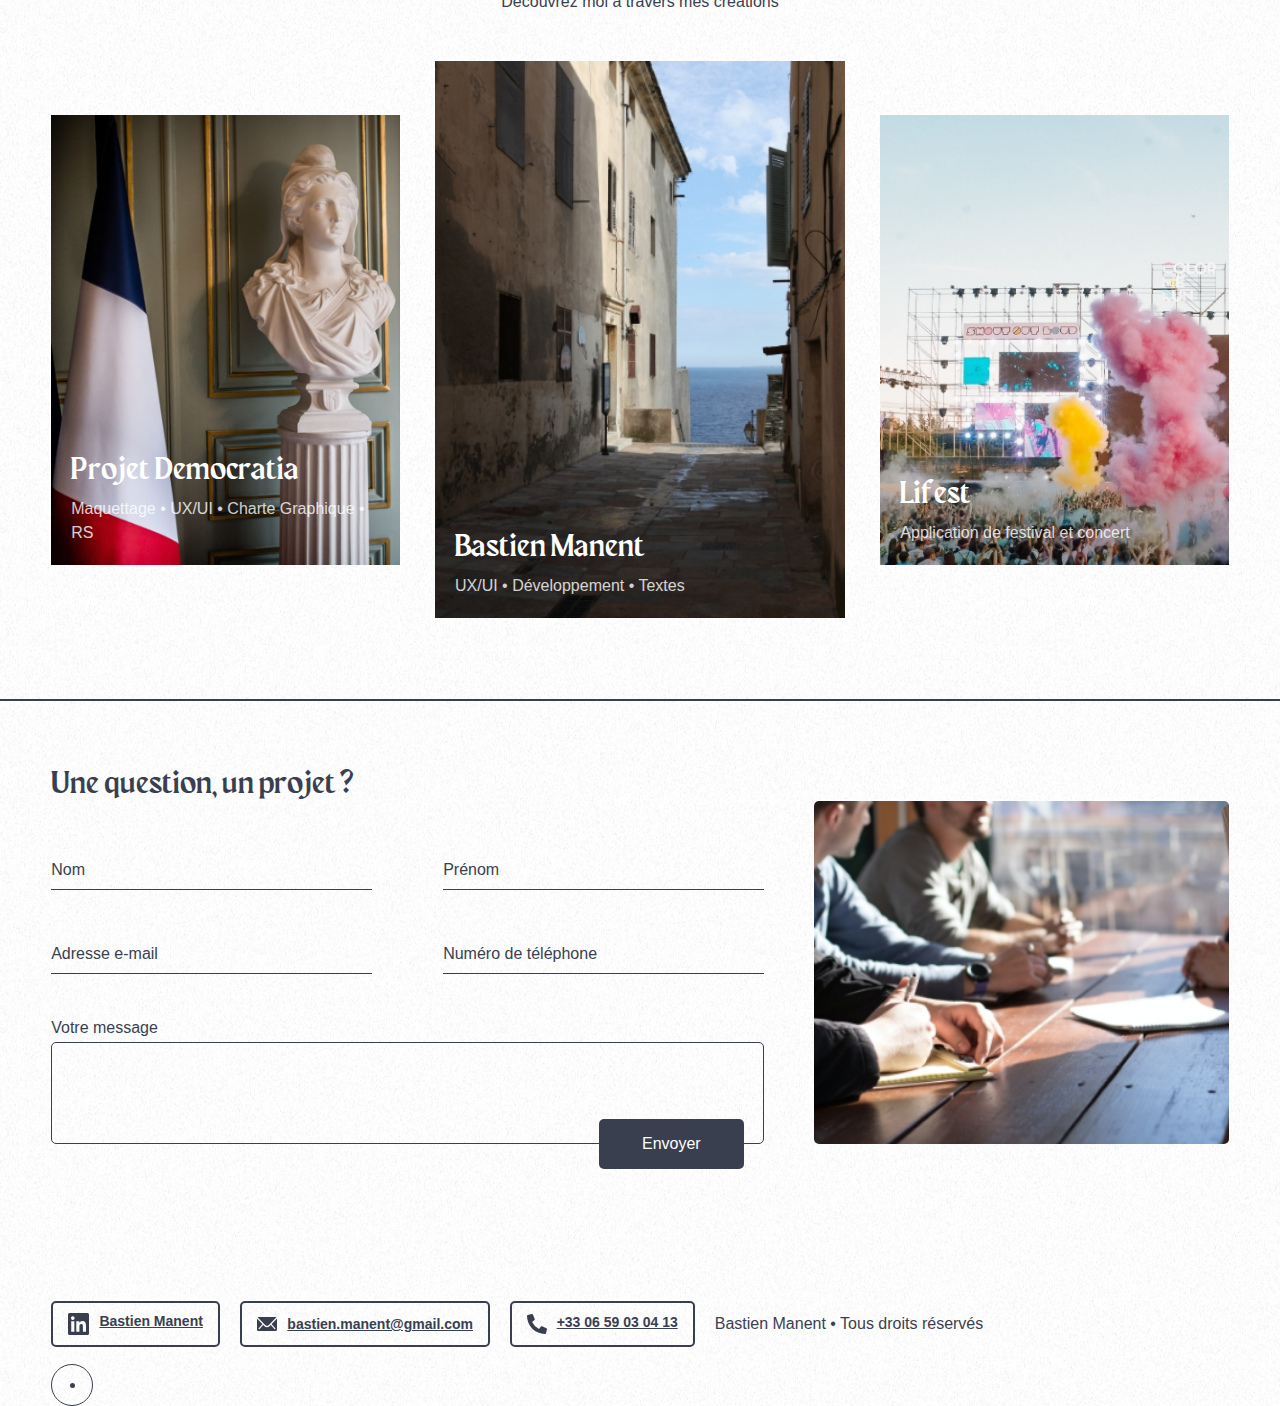
==== commit a5104a50: "Add files via upload" ====
--- a/about.html
+++ b/about.html
@@ -26,7 +26,7 @@
         </div>
         <a href="/index.html" class="center"><img src="./images/logo.svg" alt=""></a>
         <div class="contact">
-            <a class="underline" href="./projet.html">Projet</a>
+            <a class="underline" href="#third-part">Projet</a>
             <a class="no-margin underline" href="#contact">Contact</a>
         </div>
     </nav>
@@ -97,7 +97,7 @@
                     <h4>Divonne, Annecy</h4>
                 </div>
                 <div class="skill">
-                    <p>Création site web sur-mesure, maquettage, recherche UX/UI</p>
+                    <p>Création site web sur-mesure, UX/UI, Graphisme</p>
                     <span>Bastien Manent Agency</span>
                 </div>
             </div>
@@ -222,12 +222,12 @@
                     <p>UX/UI • Développement • Textes </p>
                 </div>
             </a>
-            <div class="project third">
+            <a href="./lifest.html" class="project third">
                 <div class="text">
                     <h3>Lifest</h3>
                     <p>Application de festival et concert</p>
                 </div>
-            </div>
+            </a>
         </div>
     </section>
 
